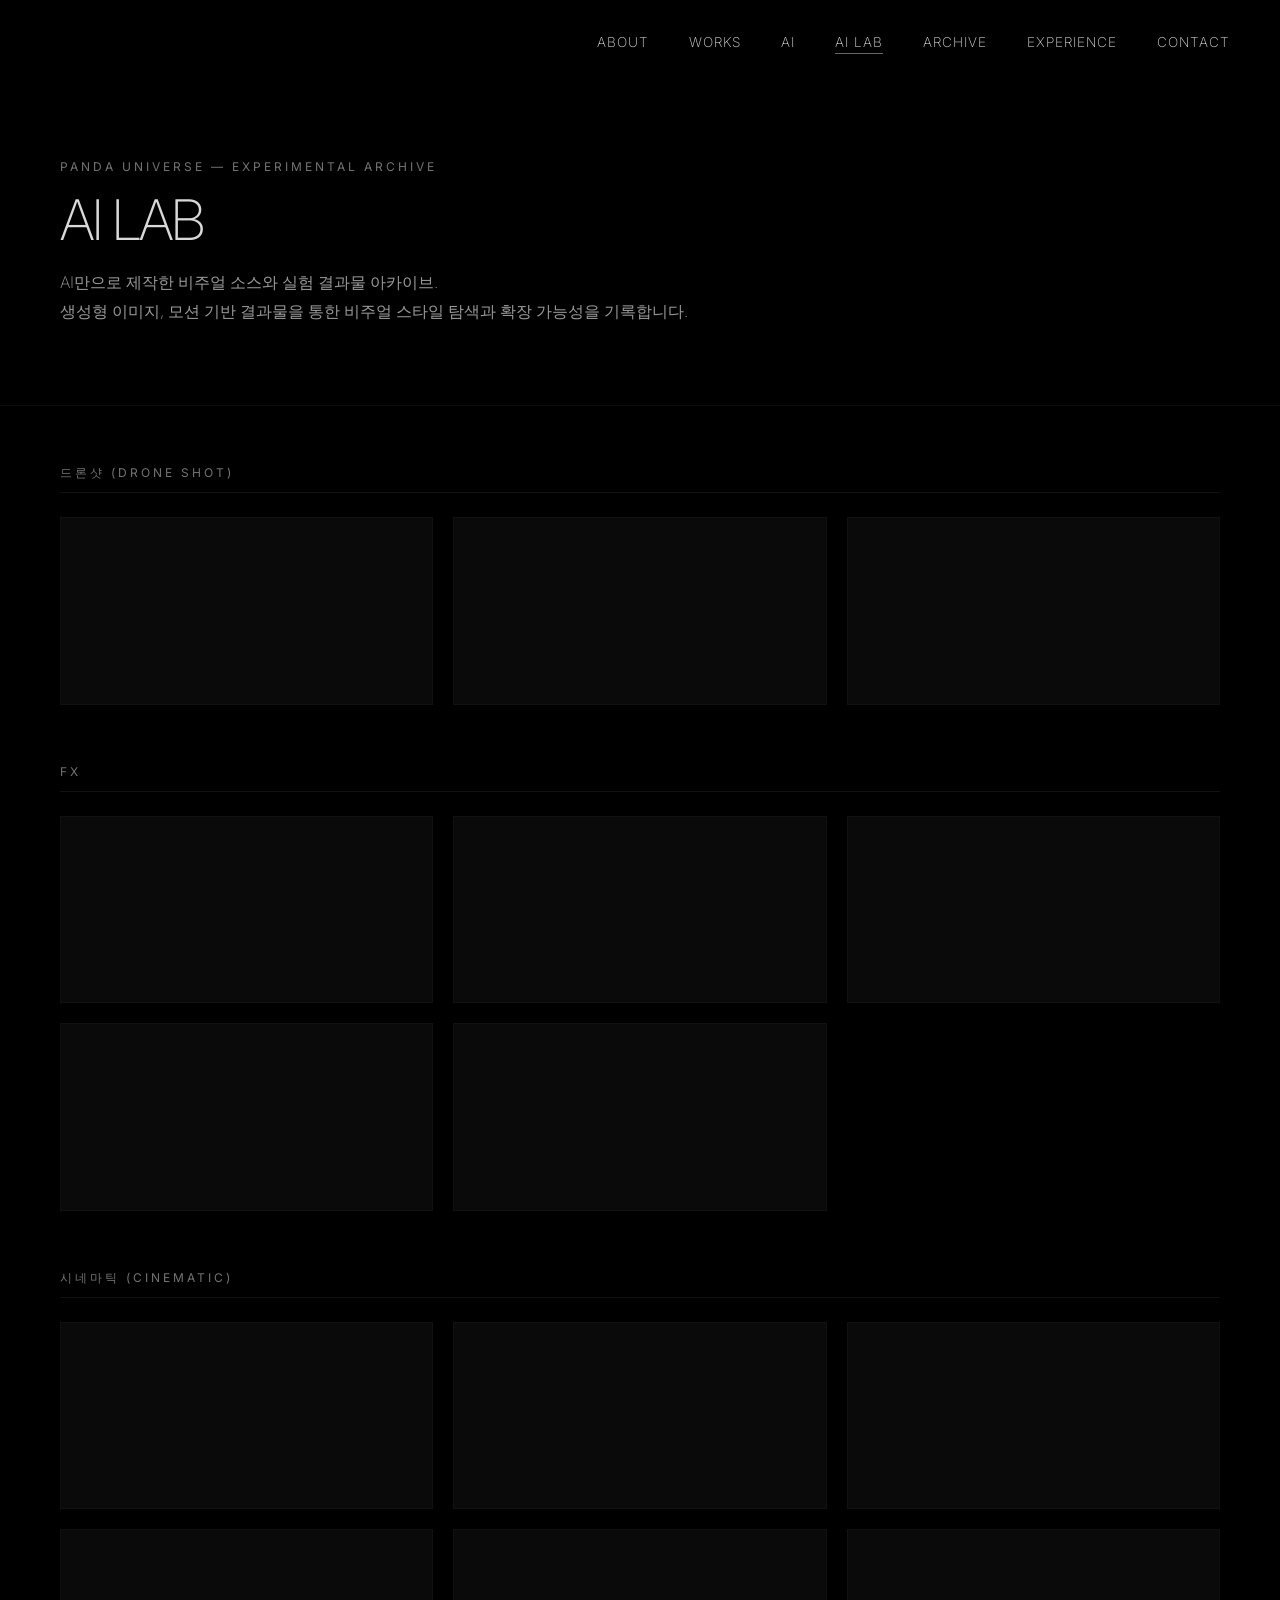
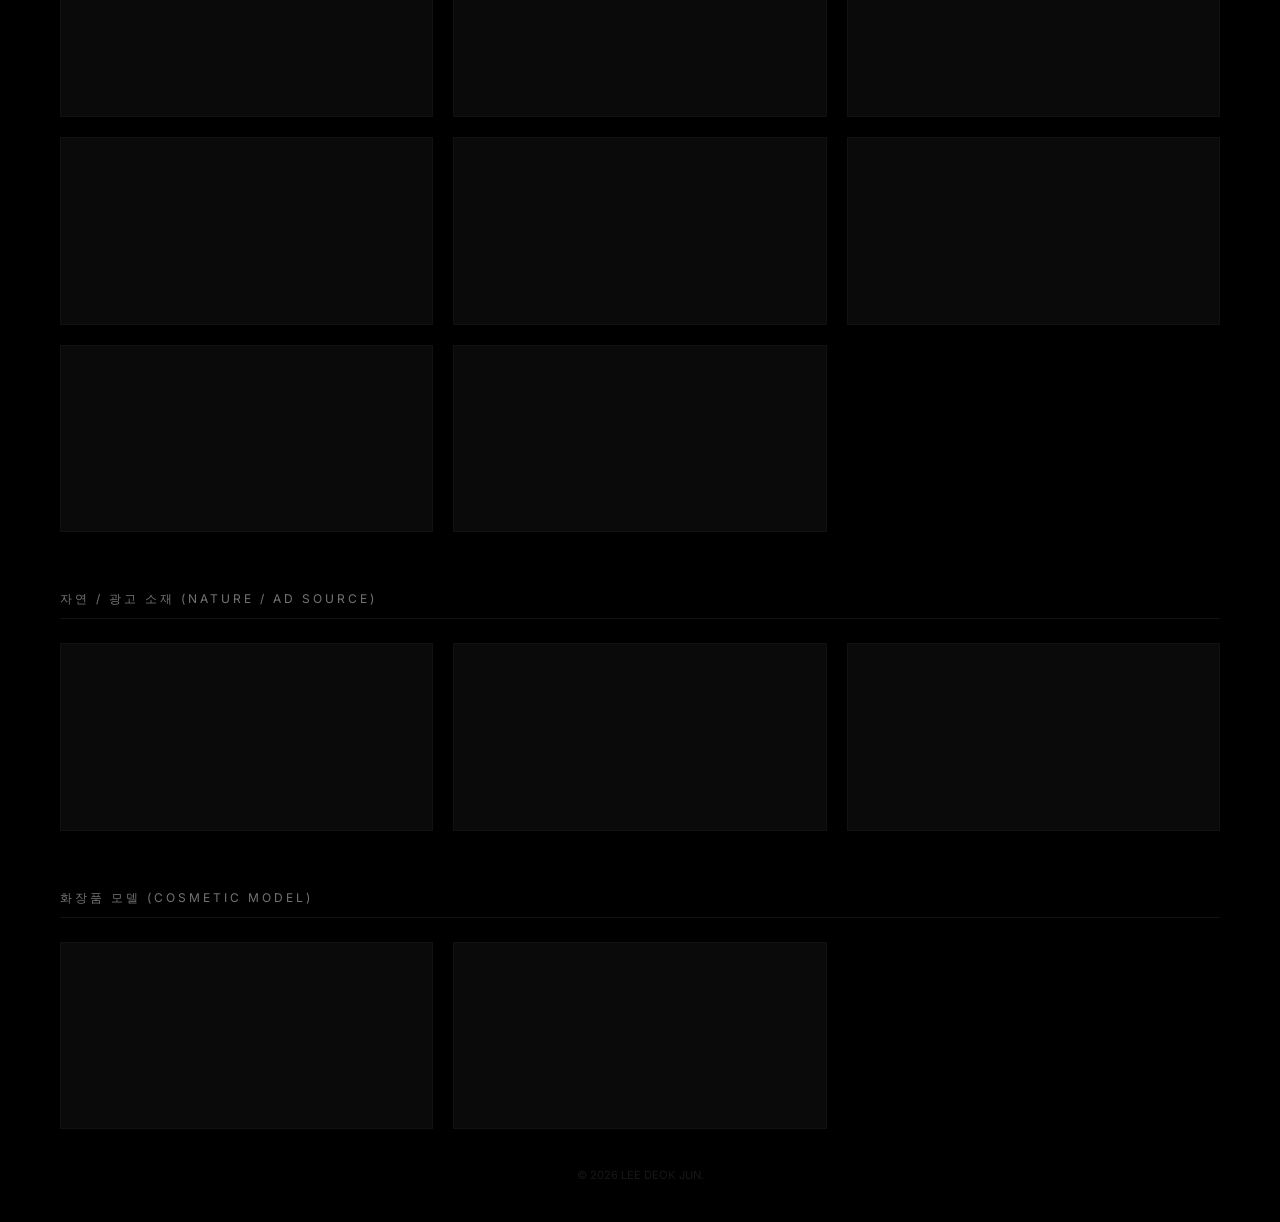
==== ai-lab.html @ c57d08df "Update ai-lab.html" ====
<!DOCTYPE html>
<html lang="ko">
<head>
    <meta charset="UTF-8">
    <meta name="viewport" content="width=device-width, initial-scale=1.0">
    <title>AI LAB | LEE DEOK JUN</title>
    <style>
        @import url('https://fonts.googleapis.com/css2?family=Inter:wght@100;200;300;400;500;600&display=swap');

        :root {
            --bg-color: #000000;
            --text-color: rgba(255, 255, 255, 0.85);
            --accent-color: rgba(255, 255, 255, 0.45);
        }

        html { scroll-behavior: smooth; }
        * { margin: 0; padding: 0; box-sizing: border-box; }

        body {
            background-color: var(--bg-color);
            color: var(--text-color);
            font-family: 'Inter', sans-serif;
            line-height: 1.15;
            -webkit-font-smoothing: antialiased;
            overflow-x: hidden;
        }

        nav {
            position: fixed;
            top: 0;
            width: 100%;
            padding: 35px 50px;
            display: flex;
            justify-content: flex-end;
            gap: 40px;
            z-index: 1000;
            background: linear-gradient(to bottom, rgba(0,0,0,0.5), transparent);
        }
        nav a {
            color: var(--text-color);
            text-decoration: none;
            font-size: 0.85rem;
            font-weight: 200;
            text-transform: uppercase;
            letter-spacing: 1px;
            transition: 0.4s;
        }
        nav a:hover { opacity: 0.3; }
        nav a.active {
            border-bottom: 1px solid rgba(255,255,255,0.4);
            padding-bottom: 2px;
        }

        .page-header {
            padding: 160px 60px 80px;
            border-bottom: 1px solid rgba(255,255,255,0.05);
        }
        .page-header-label {
            font-size: 0.75rem;
            letter-spacing: 3px;
            color: var(--accent-color);
            text-transform: uppercase;
            margin-bottom: 18px;
            display: block;
        }
        .page-header h1 {
            font-size: 3.5rem;
            font-weight: 200;
            letter-spacing: -2px;
            margin-bottom: 20px;
            line-height: 1;
        }
        .page-header p {
            font-size: 1rem;
            font-weight: 200;
            line-height: 1.8;
            color: rgba(255,255,255,0.6);
            max-width: 640px;
        }

        .lab-section {
            padding: 60px 60px 0;
        }
        .lab-section:last-of-type {
            padding-bottom: 120px;
        }
        .lab-section-title {
            font-size: 0.75rem;
            letter-spacing: 3px;
            text-transform: uppercase;
            color: var(--accent-color);
            margin-bottom: 24px;
            padding-bottom: 12px;
            border-bottom: 1px solid rgba(255,255,255,0.07);
            font-weight: 400;
        }

        .lab-grid {
            display: grid;
            grid-template-columns: repeat(3, 1fr);
            gap: 20px;
        }

        .lab-item {
            position: relative;
            overflow: hidden;
            border: 1px solid #111;
            cursor: pointer;
            display: block;
        }

        .lab-item video {
            width: 100%;
            height: auto;
            display: block;
            transition: transform 0.5s ease;
            background: #0a0a0a;
        }
        .lab-item:hover video { transform: scale(1.04); }

        .lab-item-overlay {
            position: absolute;
            inset: 0;
            background: linear-gradient(to top, rgba(0,0,0,0.92) 0%, rgba(0,0,0,0.5) 40%, transparent 100%);
            opacity: 0;
            transition: opacity 0.35s ease;
            display: flex;
            flex-direction: column;
            justify-content: flex-end;
            padding: 20px;
        }
        .lab-item:hover .lab-item-overlay { opacity: 1; }
        .lab-item-tag {
            font-size: 0.65rem;
            letter-spacing: 2px;
            text-transform: uppercase;
            color: rgba(255,255,255,0.5);
            margin-bottom: 6px;
        }
        .lab-item-title {
            font-size: 0.9rem;
            font-weight: 300;
            color: #fff;
        }

        .lightbox {
            display: none;
            position: fixed;
            inset: 0;
            background: rgba(0,0,0,0.97);
            z-index: 3000;
            align-items: center;
            justify-content: center;
        }
        .lightbox.open { display: flex; }
        .lightbox-close {
            position: fixed;
            top: 30px;
            right: 50px;
            color: #fff;
            cursor: pointer;
            font-size: 0.8rem;
            letter-spacing: 2px;
            opacity: 0.4;
            transition: 0.3s;
            text-transform: uppercase;
            z-index: 3100;
            background: none;
            border: none;
            font-family: 'Inter', sans-serif;
        }
        .lightbox-close:hover { opacity: 1; }
        .lightbox-video-wrap {
            width: 90vw;
            max-width: 1200px;
        }
        .lightbox-video-wrap video {
            width: 100%;
            height: auto;
            display: block;
            max-height: 85vh;
            object-fit: contain;
        }
        .lightbox-nav {
            position: fixed;
            top: 50%;
            transform: translateY(-50%);
            background: none;
            border: 1px solid rgba(255,255,255,0.15);
            color: rgba(255,255,255,0.6);
            font-family: 'Inter', sans-serif;
            font-size: 0.7rem;
            letter-spacing: 2px;
            padding: 14px 18px;
            cursor: pointer;
            transition: 0.3s;
            text-transform: uppercase;
        }
        .lightbox-nav:hover { border-color: rgba(255,255,255,0.5); color: #fff; }
        .lightbox-prev { left: 30px; }
        .lightbox-next { right: 30px; }
        .lightbox-counter {
            position: fixed;
            bottom: 30px;
            left: 50%;
            transform: translateX(-50%);
            font-size: 0.72rem;
            letter-spacing: 3px;
            color: rgba(255,255,255,0.3);
        }

        footer { padding: 40px; text-align: center; opacity: 0.1; font-size: 0.7rem; }

        @media (max-width: 768px) {
            nav { padding: 24px 20px; gap: 18px; }
            .page-header { padding: 120px 20px 60px; }
            .page-header h1 { font-size: 2.4rem; }
            .lab-section { padding: 40px 20px 0; }
            .lab-grid { grid-template-columns: 1fr; }
            .lightbox-prev { left: 10px; }
            .lightbox-next { right: 10px; }
            .lightbox-close { right: 20px; }
        }
        @media (min-width: 769px) and (max-width: 1200px) {
            .lab-grid { grid-template-columns: repeat(2, 1fr); }
        }
    </style>
</head>
<body>

<nav>
    <a href="index.html#about">About</a>
    <a href="index.html#works">Works</a>
    <a href="index.html#ai">AI</a>
    <a href="ai-lab.html" class="active">AI Lab</a>
    <a href="archive.html">Archive</a>
    <a href="index.html#experience">Experience</a>
    <a href="index.html#contact">Contact</a>
</nav>

<div class="page-header">
    <span class="page-header-label">Panda Universe — Experimental Archive</span>
    <h1>AI LAB</h1>
    <p>AI만으로 제작한 비주얼 소스와 실험 결과물 아카이브.<br>
    생성형 이미지, 모션 기반 결과물을 통한 비주얼 스타일 탐색과 확장 가능성을 기록합니다.</p>
</div>


<!-- 드론샷 (Drone Shot) -->
<div class="lab-section">
    <div class="lab-section-title">드론샷 (Drone Shot)</div>
    <div class="lab-grid">

      
        <div style="grid-column: span 2; display: grid; grid-template-columns: 1fr 1fr; gap: 20px;">
            <div class="lab-item" data-index="0" onclick="openLightbox(0)">
                <video autoplay loop muted playsinline>
                    <source src="images/Personal/AI_source/07.mp4" type="video/mp4">
                </video>
                <div class="lab-item-overlay">
                    <div class="lab-item-tag">드론샷 (Drone Shot)</div>
                    <div class="lab-item-title">City Aerial View</div>
                </div>
            </div>
            <div class="lab-item" data-index="1" onclick="openLightbox(1)">
                <video autoplay loop muted playsinline>
                    <source src="images/Personal/AI_source/07_1.mp4" type="video/mp4">
                </video>
                <div class="lab-item-overlay">
                    <div class="lab-item-tag">드론샷 (Drone Shot)</div>
                    <div class="lab-item-title">City Aerial View — Variant</div>
                </div>
            </div>
        </div>

        <div class="lab-item" data-index="2" onclick="openLightbox(2)">
            <video autoplay loop muted playsinline>
                <source src="images/Personal/AI_source/03.mp4" type="video/mp4">
            </video>
            <div class="lab-item-overlay">
                <div class="lab-item-tag">드론샷 (Drone Shot)</div>
                <div class="lab-item-title">Greenhouse Drone</div>
            </div>
        </div>

    </div>
</div>


<!-- FX -->
<div class="lab-section">
    <div class="lab-section-title">FX</div>
    <div class="lab-grid">

        <div style="grid-column: span 2; display: grid; grid-template-columns: 1fr 1fr; gap: 20px;">
            <div class="lab-item" data-index="3" onclick="openLightbox(3)">
                <video autoplay loop muted playsinline>
                    <source src="images/Personal/AI_source/08.mp4" type="video/mp4">
                </video>
                <div class="lab-item-overlay">
                    <div class="lab-item-tag">FX</div>
                    <div class="lab-item-title">Smoke FX</div>
                </div>
            </div>
            <div class="lab-item" data-index="4" onclick="openLightbox(4)">
                <video autoplay loop muted playsinline>
                    <source src="images/Personal/AI_source/08_1.mp4" type="video/mp4">
                </video>
                <div class="lab-item-overlay">
                    <div class="lab-item-tag">FX</div>
                    <div class="lab-item-title">Smoke FX — Variant</div>
                </div>
            </div>
        </div>

        <div class="lab-item" data-index="5" onclick="openLightbox(5)">
            <video autoplay loop muted playsinline>
                <source src="images/Personal/AI_source/01.mp4" type="video/mp4">
            </video>
            <div class="lab-item-overlay">
                <div class="lab-item-tag">FX</div>
                <div class="lab-item-title">Planet Explosion</div>
            </div>
        </div>

        <div class="lab-item" data-index="6" onclick="openLightbox(6)">
    <video autoplay loop muted playsinline>
        <source src="images/Personal/AI_source/10.mp4" type="video/mp4">
    </video>
    <div class="lab-item-overlay">
        <div class="lab-item-tag">FX</div>
        <div class="lab-item-title">Space Light Stream</div>
    </div>
</div>

<div class="lab-item" data-index="18" onclick="openLightbox(18)">
    <video autoplay loop muted playsinline>
        <source src="images/Personal/AI_source/14.mp4" type="video/mp4">
    </video>
    <div class="lab-item-overlay">
        <div class="lab-item-tag">FX</div>
        <div class="lab-item-title">FX 14</div>
    </div>
</div>


    </div>
</div>


<!-- 시네마틱 (Cinematic) -->
<div class="lab-section">
    <div class="lab-section-title">시네마틱 (Cinematic)</div>
    <div class="lab-grid">

        <div style="grid-column: span 2; display: grid; grid-template-columns: 1fr 1fr; gap: 20px;">
            <div class="lab-item" data-index="7" onclick="openLightbox(7)">
                <video autoplay loop muted playsinline>
                    <source src="images/Personal/AI_source/06.mp4" type="video/mp4">
                </video>
                <div class="lab-item-overlay">
                    <div class="lab-item-tag">시네마틱 (Cinematic)</div>
                    <div class="lab-item-title">Mechanic Cinematic</div>
                </div>
            </div>
            <div class="lab-item" data-index="8" onclick="openLightbox(8)">
                <video autoplay loop muted playsinline>
                    <source src="images/Personal/AI_source/06_1.mp4" type="video/mp4">
                </video>
                <div class="lab-item-overlay">
                    <div class="lab-item-tag">시네마틱 (Cinematic)</div>
                    <div class="lab-item-title">Mechanic Cinematic — Variant</div>
                </div>
            </div>
        </div>

         <div class="lab-item" data-index="21" onclick="openLightbox(21)">

            <video autoplay loop muted playsinline>

                <source src="images/Personal/AI_source/16.mp4" type="video/mp4">

            </video>

            <div class="lab-item-overlay">

                <div class="lab-item-tag">시네마틱 (Cinematic)</div>

                <div class="lab-item-title">Cinematic 16</div>

            </div>

        </div>



        <div class="lab-item" data-index="22" onclick="openLightbox(22)">

            <video autoplay loop muted playsinline>

                <source src="images/Personal/AI_source/17.mp4" type="video/mp4">

            </video>

            <div class="lab-item-overlay">

                <div class="lab-item-tag">시네마틱 (Cinematic)</div>

                <div class="lab-item-title">Cinematic 17</div>

            </div>

        </div>



        <div class="lab-item" data-index="23" onclick="openLightbox(23)">

            <video autoplay loop muted playsinline>

                <source src="images/Personal/AI_source/18.mp4" type="video/mp4">

            </video>

            <div class="lab-item-overlay">

                <div class="lab-item-tag">시네마틱 (Cinematic)</div>

                <div class="lab-item-title">Cinematic 18</div>

            </div>

        </div>
       <div class="lab-item" data-index="9" onclick="openLightbox(9)">
            <video autoplay loop muted playsinline>
                <source src="images/Personal/AI_source/05.mp4" type="video/mp4">
            </video>
            <div class="lab-item-overlay">
                <div class="lab-item-tag">시네마틱 (Cinematic)</div>
                <div class="lab-item-title">Vinyl Recorder</div>
            </div>
        </div>

       <div class="lab-item" data-index="15" onclick="openLightbox(15)">
            <video autoplay loop muted playsinline>
                <source src="images/Personal/AI_source/12.mp4" type="video/mp4">
            </video>
            <div class="lab-item-overlay">
                <div class="lab-item-tag">시네마틱 (Cinematic)</div>
                <div class="lab-item-title">Snow to City Transition</div>
            </div>
        </div>

        <div style="grid-column: span 2; display: grid; grid-template-columns: 1fr 1fr; gap: 20px;">
            <div class="lab-item" data-index="16" onclick="openLightbox(16)">
                <video autoplay loop muted playsinline>
                    <source src="images/Personal/AI_source/13.mp4" type="video/mp4">
                </video>
                <div class="lab-item-overlay">
                    <div class="lab-item-tag">시네마틱 (Cinematic)</div>
                    <div class="lab-item-title">Keyhole to Temple Transition</div>
                </div>
            </div>
            <div class="lab-item" data-index="17" onclick="openLightbox(17)">
                <video autoplay loop muted playsinline>
                    <source src="images/Personal/AI_source/13_2.mp4" type="video/mp4">
                </video>
                <div class="lab-item-overlay">
                    <div class="lab-item-tag">시네마틱 (Cinematic)</div>
                    <div class="lab-item-title">Compositing Process</div>
                </div>
            </div>
        </div>
<div style="grid-column: span 2; display: grid; grid-template-columns: 1fr 1fr; gap: 20px;">
    <div class="lab-item" data-index="19" onclick="openLightbox(19)">
        <video autoplay loop muted playsinline>
            <source src="images/Personal/AI_source/15.mp4" type="video/mp4">
        </video>
        <div class="lab-item-overlay">
            <div class="lab-item-tag">시네마틱 (Cinematic)</div>
            <div class="lab-item-title">Cinematic 15</div>
        </div>
    </div>
    <div class="lab-item" data-index="20" onclick="openLightbox(20)">
        <video autoplay loop muted playsinline>
            <source src="images/Personal/AI_source/15_2.mp4" type="video/mp4">
        </video>
        <div class="lab-item-overlay">
            <div class="lab-item-tag">시네마틱 (Cinematic)</div>
            <div class="lab-item-title">Cinematic 15 — Variant</div>
        </div>
    </div>
</div>

    </div>
</div>


<!-- 자연 / 광고 소재 (Nature / Ad Source) -->


<!-- 자연 / 광고 소재 (Nature / Ad Source) -->
<div class="lab-section">
    <div class="lab-section-title">자연 / 광고 소재 (Nature / Ad Source)</div>
    <div class="lab-grid">

        <div class="lab-item" data-index="10" onclick="openLightbox(10)">
            <video autoplay loop muted playsinline>
                <source src="images/Personal/AI_source/02.mp4" type="video/mp4">
            </video>
            <div class="lab-item-overlay">
                <div class="lab-item-tag">자연 / 광고 소재 (Nature / Ad Source)</div>
                <div class="lab-item-title">Water Drop on Leaf</div>
            </div>
        </div>

        <div class="lab-item" data-index="11" onclick="openLightbox(11)">
            <video autoplay loop muted playsinline>
                <source src="images/Personal/AI_source/04.mp4" type="video/mp4">
            </video>
            <div class="lab-item-overlay">
                <div class="lab-item-tag">자연 / 광고 소재 (Nature / Ad Source)</div>
                <div class="lab-item-title">Cosmetic Water & Plant</div>
            </div>
        </div>

        <div class="lab-item" data-index="12" onclick="openLightbox(12)">
            <video autoplay loop muted playsinline>
                <source src="images/Personal/AI_source/09.mp4" type="video/mp4">
            </video>
            <div class="lab-item-overlay">
                <div class="lab-item-tag">자연 / 광고 소재 (Nature / Ad Source)</div>
                <div class="lab-item-title">Blueprint</div>
            </div>
        </div>

    </div>
</div>


<!-- 화장품 모델 (Cosmetic Model) -->
<div class="lab-section">
    <div class="lab-section-title">화장품 모델 (Cosmetic Model)</div>
    <div class="lab-grid">

        <div style="grid-column: span 2; display: grid; grid-template-columns: 1fr 1fr; gap: 20px;">
            <div class="lab-item" data-index="13" onclick="openLightbox(13)">
                <video autoplay loop muted playsinline>
                    <source src="images/Personal/AI_source/11.mp4" type="video/mp4">
                </video>
                <div class="lab-item-overlay">
                    <div class="lab-item-tag">화장품 모델 (Cosmetic Model)</div>
                    <div class="lab-item-title">Cosmetic Model</div>
                </div>
            </div>
            <div class="lab-item" data-index="14" onclick="openLightbox(14)">
                <video autoplay loop muted playsinline>
                    <source src="images/Personal/AI_source/11_1.mp4" type="video/mp4">
                </video>
                <div class="lab-item-overlay">
                    <div class="lab-item-tag">화장품 모델 (Cosmetic Model)</div>
                    <div class="lab-item-title">Cosmetic Model — Variant</div>
                </div>
            </div>
        </div>

    </div>
</div>


<div class="lightbox" id="lightbox" onclick="closeLightboxOnBg(event)">
    <button class="lightbox-close" onclick="closeLightbox()">Close</button>
    <button class="lightbox-nav lightbox-prev" onclick="navigate(-1)">Prev</button>
    <div class="lightbox-video-wrap">
        <video id="lightboxVideo" autoplay loop muted playsinline>
            <source id="lightboxSource" src="" type="video/mp4">
        </video>
    </div>
    <button class="lightbox-nav lightbox-next" onclick="navigate(1)">Next</button>
    <div class="lightbox-counter" id="lightboxCounter"></div>
</div>

<footer>&copy; 2026 LEE DEOK JUN.</footer>

<script>
    const allSources = [
        "images/Personal/AI_source/07.mp4",
        "images/Personal/AI_source/07_1.mp4",
        "images/Personal/AI_source/03.mp4",
        "images/Personal/AI_source/08.mp4",
        "images/Personal/AI_source/08_1.mp4",
        "images/Personal/AI_source/01.mp4",
        "images/Personal/AI_source/10.mp4",
        "images/Personal/AI_source/06.mp4",
        "images/Personal/AI_source/06_1.mp4",
        "images/Personal/AI_source/05.mp4",
        "images/Personal/AI_source/02.mp4",
        "images/Personal/AI_source/04.mp4",
        "images/Personal/AI_source/09.mp4",
        "images/Personal/AI_source/11.mp4",
        "images/Personal/AI_source/11_1.mp4",
        "images/Personal/AI_source/12.mp4",
        "images/Personal/AI_source/13.mp4",
        "images/Personal/AI_source/13_2.mp4",
        "images/Personal/AI_source/14.mp4",
        "images/Personal/AI_source/15.mp4",
        "images/Personal/AI_source/15_2.mp4",
        "images/Personal/AI_source/16.mp4",
        "images/Personal/AI_source/17.mp4",
        "images/Personal/AI_source/18.mp4"
    ];


    let currentIndex = 0;

    function openLightbox(idx) {
        currentIndex = idx;
        const video = document.getElementById('lightboxVideo');
        const source = document.getElementById('lightboxSource');
        source.src = allSources[idx];
        video.load();
        video.play();
        updateCounter();
        document.getElementById('lightbox').classList.add('open');
        document.body.style.overflow = 'hidden';
    }
    function closeLightbox() {
        const video = document.getElementById('lightboxVideo');
        video.pause();
        document.getElementById('lightboxSource').src = '';
        document.getElementById('lightbox').classList.remove('open');
        document.body.style.overflow = 'auto';
    }
    function closeLightboxOnBg(e) {
        if (e.target === document.getElementById('lightbox')) closeLightbox();
    }
    function navigate(dir) {
        currentIndex = (currentIndex + dir + allSources.length) % allSources.length;
        const video = document.getElementById('lightboxVideo');
        const source = document.getElementById('lightboxSource');
        source.src = allSources[currentIndex];
        video.load();
        video.play();
        updateCounter();
    }
    function updateCounter() {
        document.getElementById('lightboxCounter').textContent =
            `${String(currentIndex + 1).padStart(2, '0')} / ${String(allSources.length).padStart(2, '0')}`;
    }
    document.addEventListener('keydown', e => {
        if (!document.getElementById('lightbox').classList.contains('open')) return;
        if (e.key === 'ArrowRight') navigate(1);
        if (e.key === 'ArrowLeft') navigate(-1);
        if (e.key === 'Escape') closeLightbox();
    });
</script>

</body>
</html>
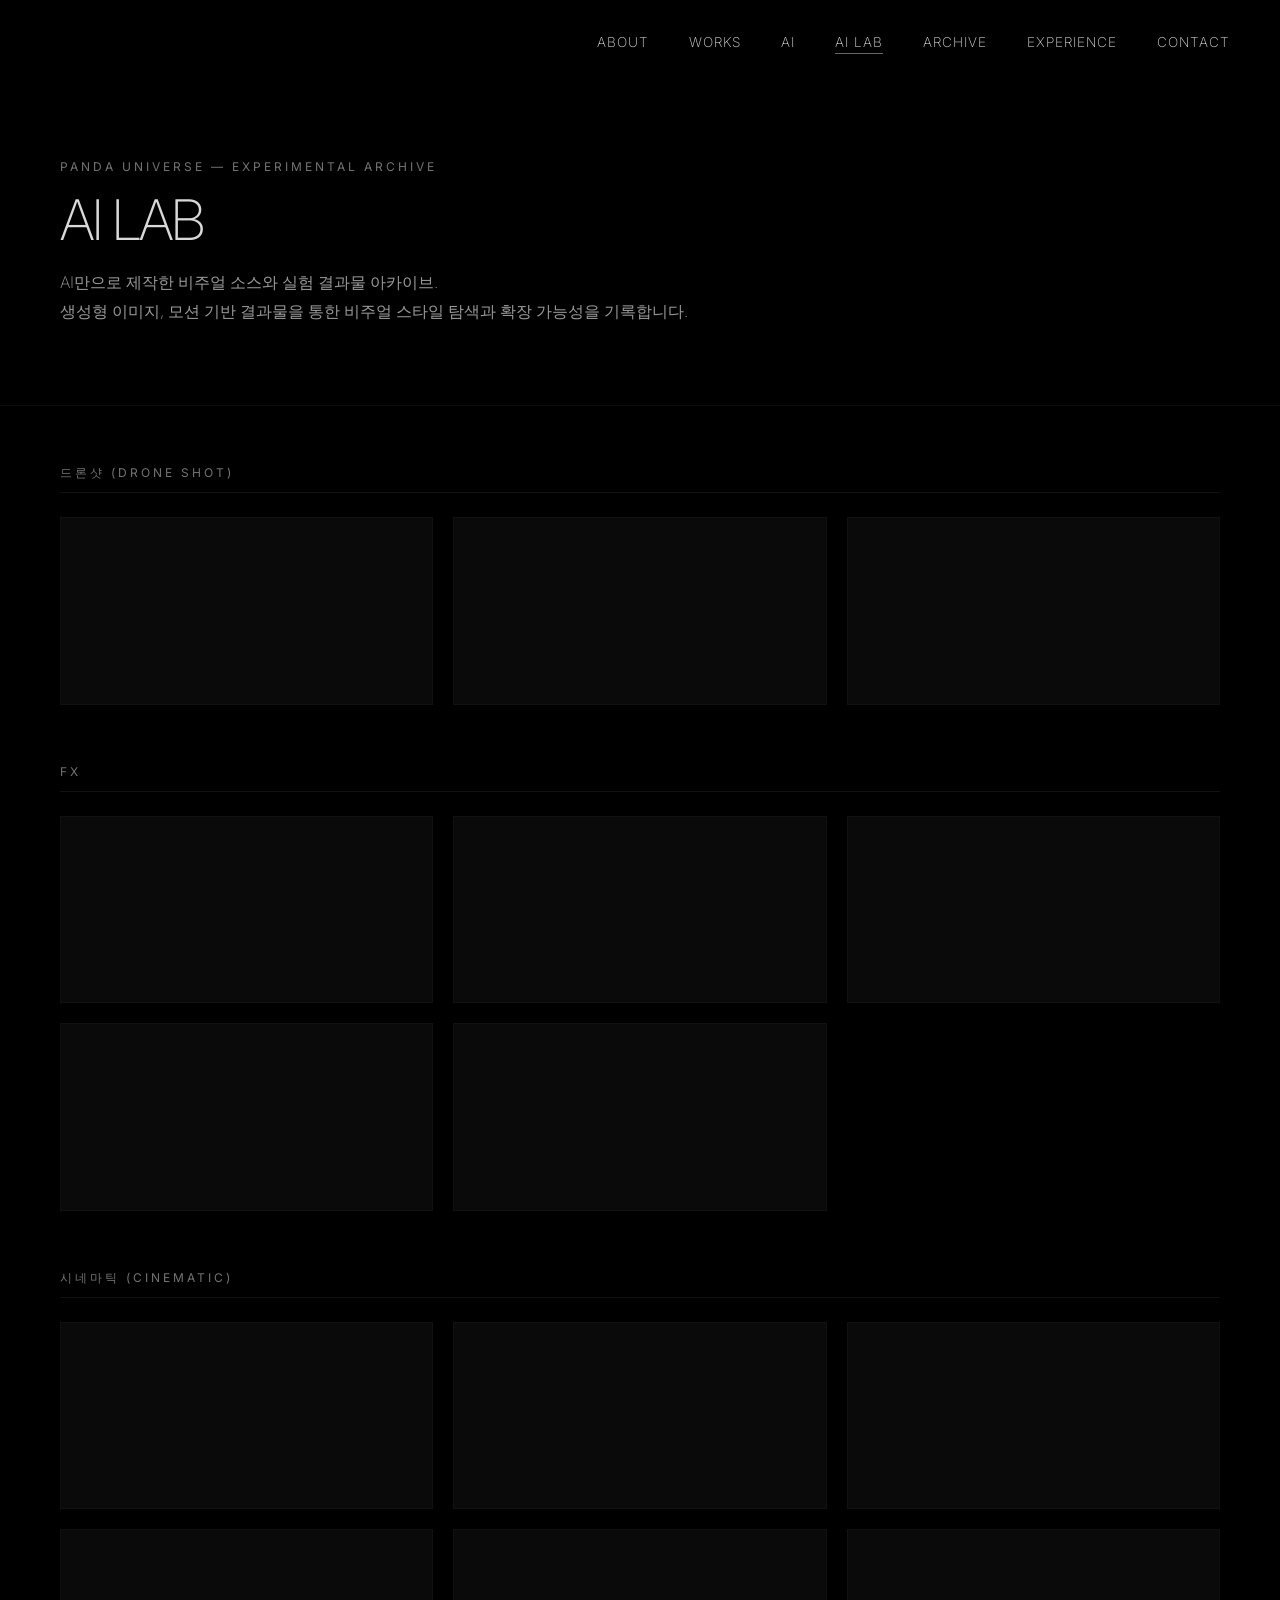
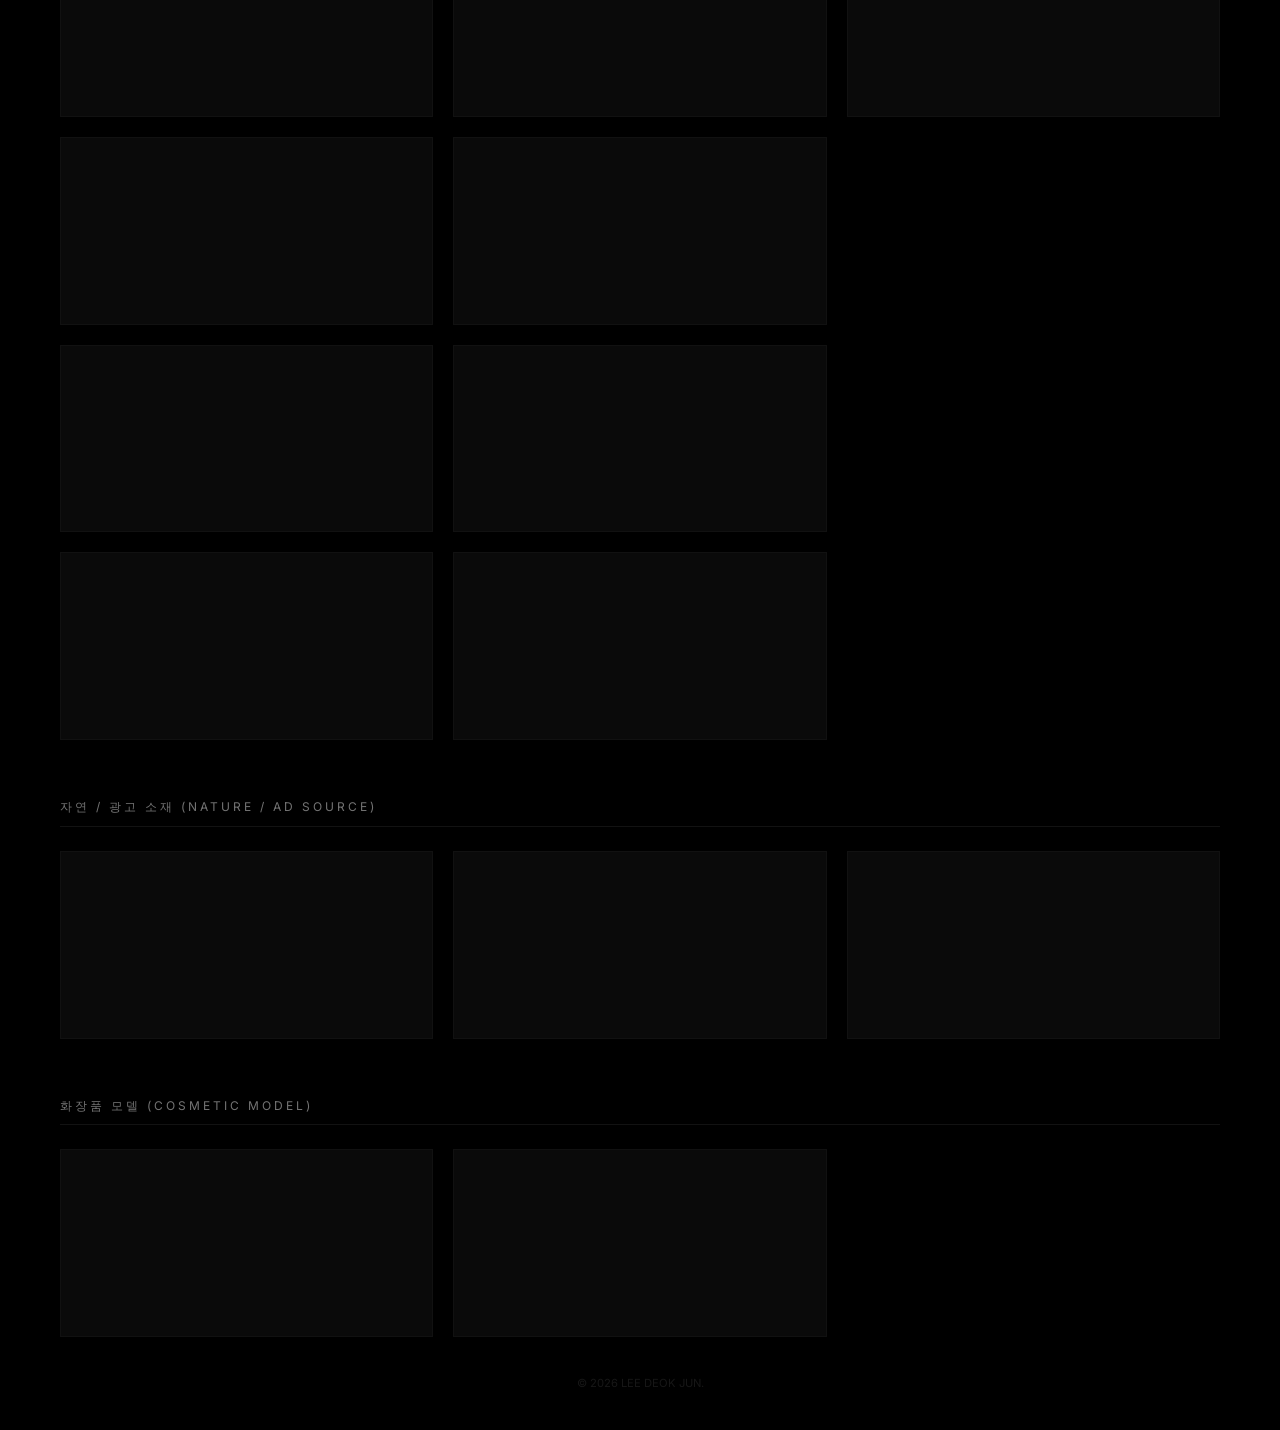
==== commit 072441fd: "Update ai-lab.html" ====
--- a/ai-lab.html
+++ b/ai-lab.html
@@ -373,7 +373,15 @@
                 </div>
             </div>
         </div>
-
+<div class="lab-item" data-index="24" onclick="openLightbox(24)">
+            <video autoplay loop muted playsinline>
+                <source src="images/Personal/AI_source/19.mp4" type="video/mp4">
+            </video>
+            <div class="lab-item-overlay">
+                <div class="lab-item-tag">시네마틱 (Cinematic)</div>
+                <div class="lab-item-title">Cinematic 19</div>
+            </div>
+        </div>
          <div class="lab-item" data-index="21" onclick="openLightbox(21)">
 
             <video autoplay loop muted playsinline>
@@ -607,7 +615,8 @@
         "images/Personal/AI_source/15_2.mp4",
         "images/Personal/AI_source/16.mp4",
         "images/Personal/AI_source/17.mp4",
-        "images/Personal/AI_source/18.mp4"
+        "images/Personal/AI_source/18.mp4",
+        "images/Personal/AI_source/19.mp4"
     ];
 
 
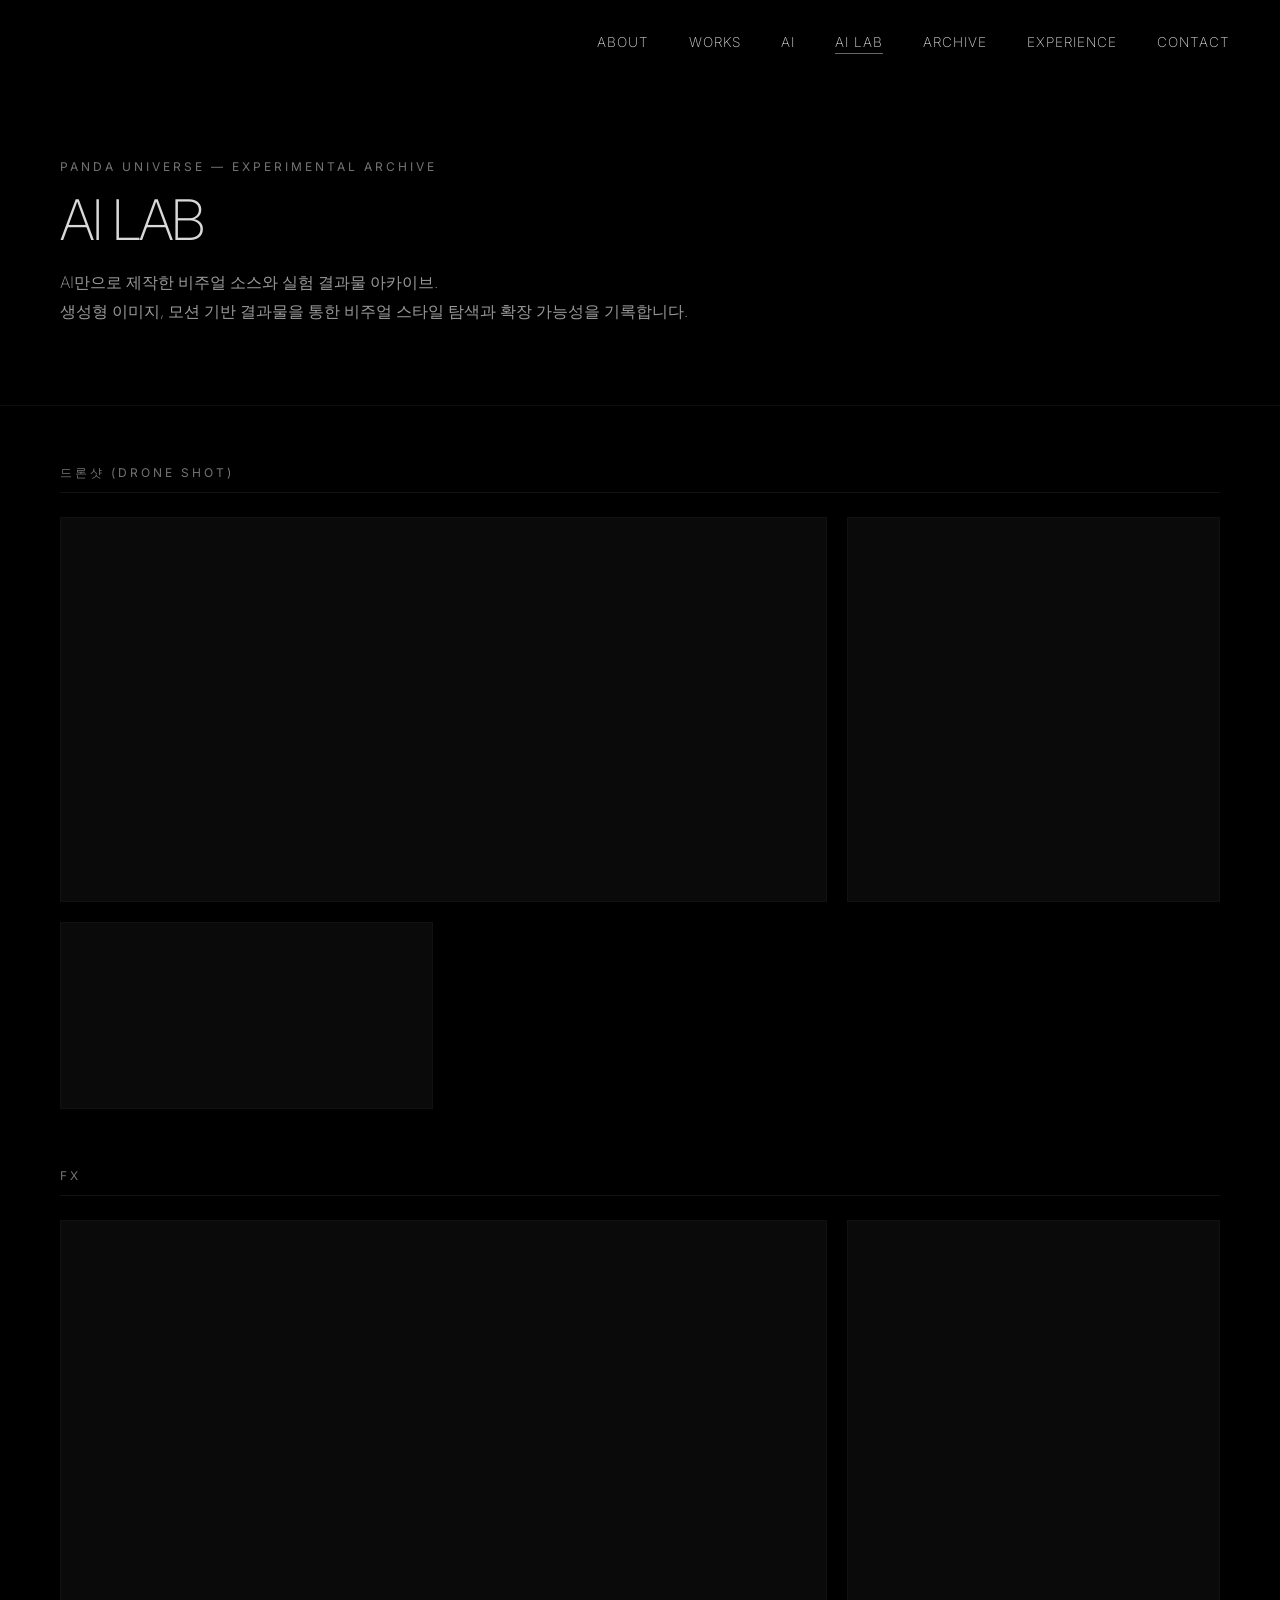
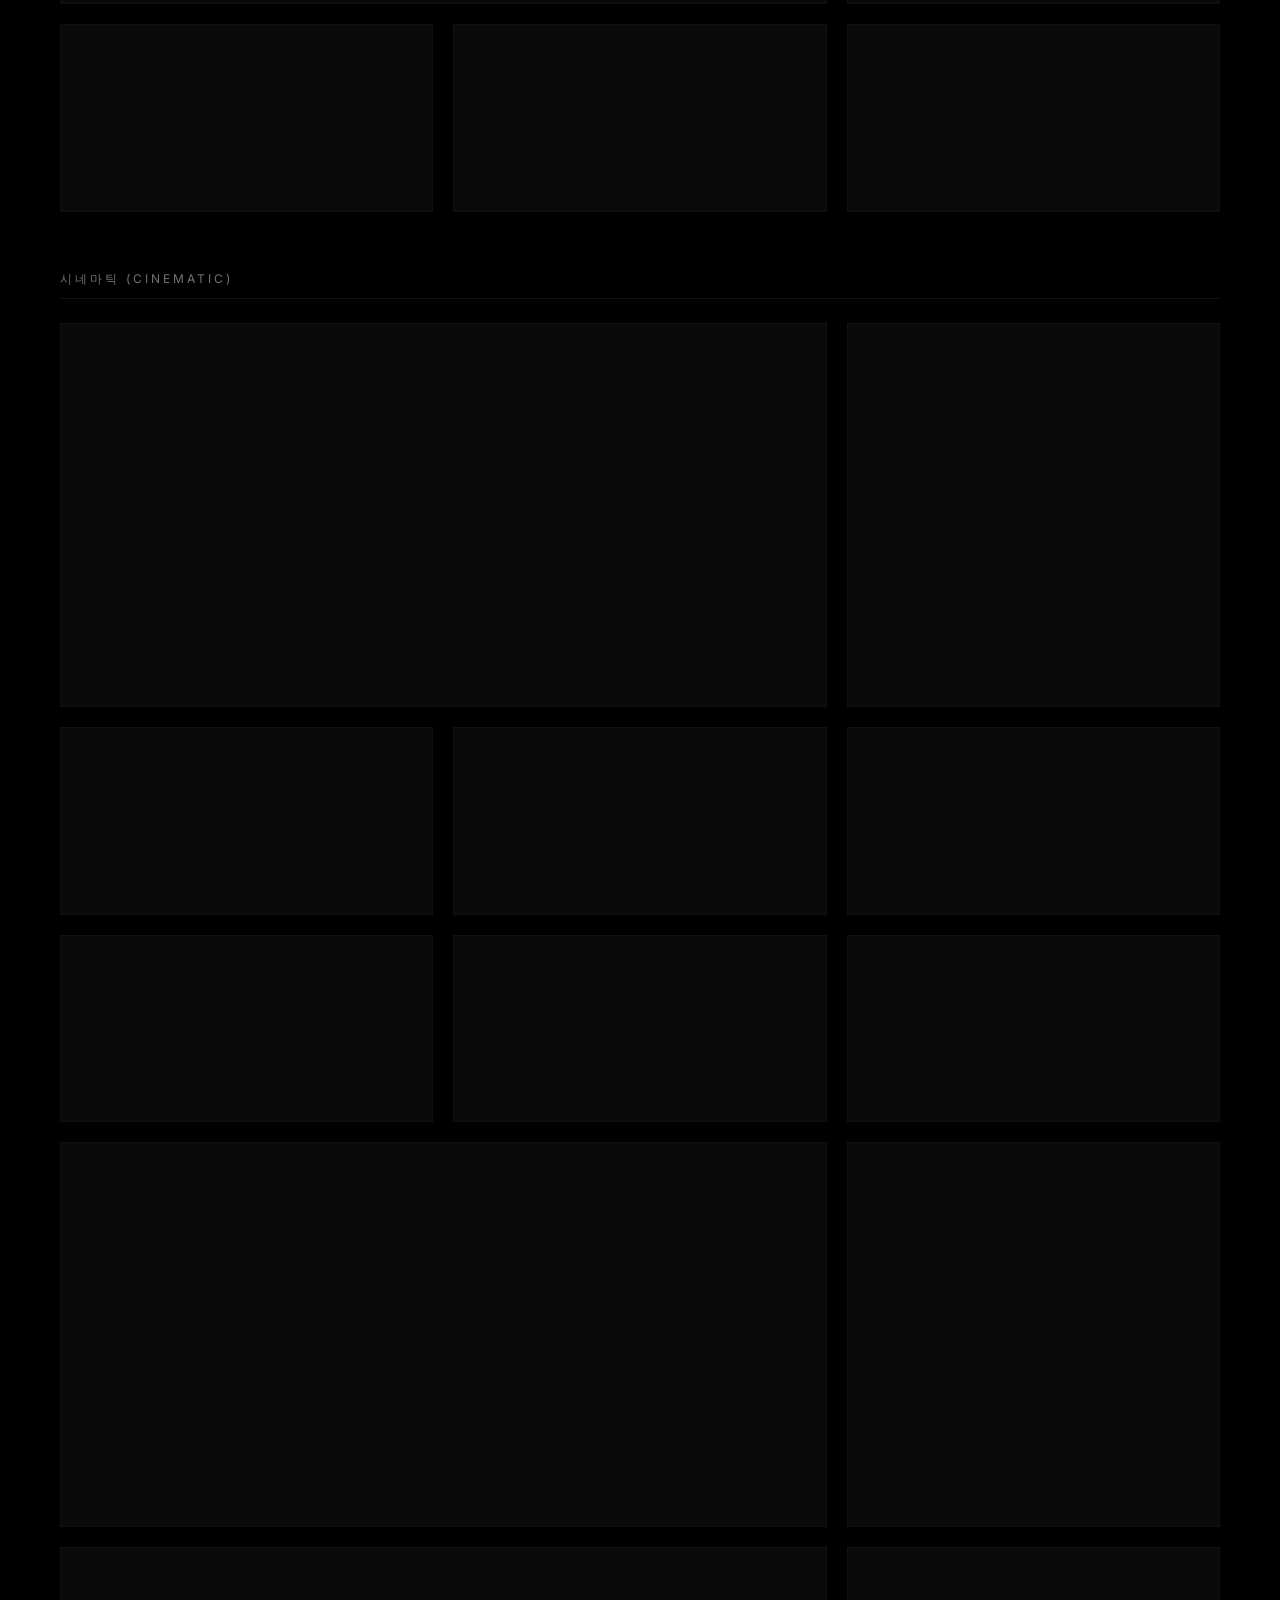
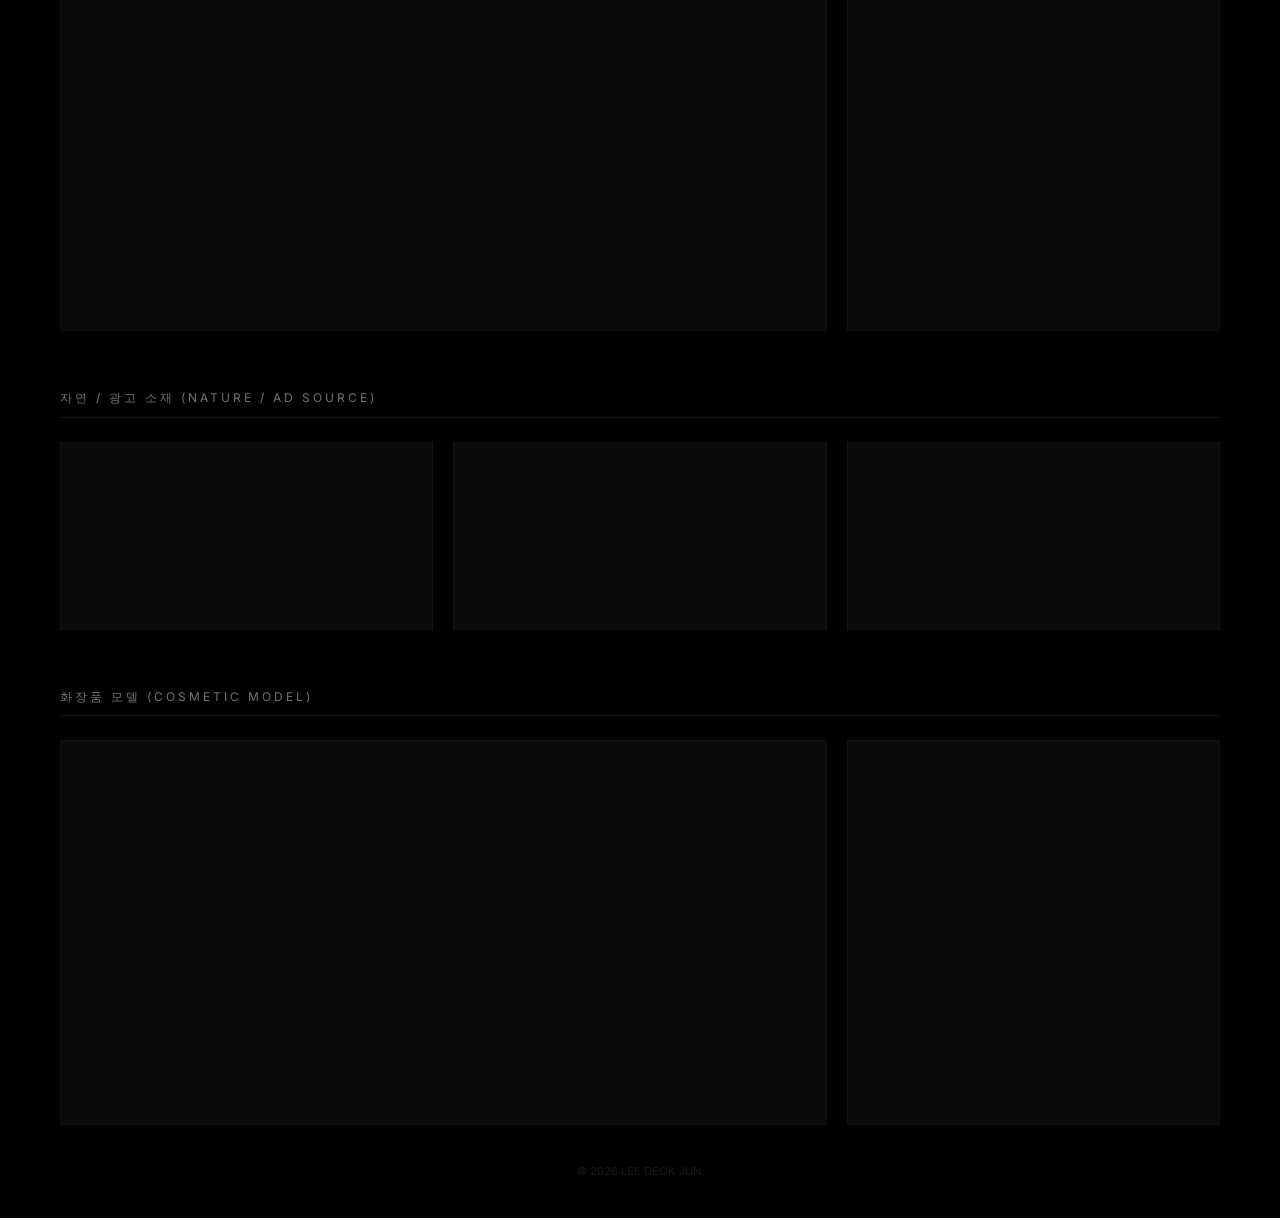
==== commit 2e653ab6: "Refactor lab-item layout and video properties" ====
--- a/ai-lab.html
+++ b/ai-lab.html
@@ -99,6 +99,12 @@
             display: grid;
             grid-template-columns: repeat(3, 1fr);
             gap: 20px;
+            grid-auto-flow: dense;
+        }
+
+        /* 큰 박스를 만들기 위한 CSS 추가 완료 */
+        .lab-item.wide {
+            grid-column: span 2;
         }
 
         .lab-item {
@@ -111,7 +117,8 @@
 
         .lab-item video {
             width: 100%;
-            height: auto;
+            height: 100%;
+            object-fit: cover;
             display: block;
             transition: transform 0.5s ease;
             background: #0a0a0a;
@@ -246,33 +253,27 @@
 </div>
 
 
-<!-- 드론샷 (Drone Shot) -->
 <div class="lab-section">
     <div class="lab-section-title">드론샷 (Drone Shot)</div>
     <div class="lab-grid">
-
-      
-        <div style="grid-column: span 2; display: grid; grid-template-columns: 1fr 1fr; gap: 20px;">
-            <div class="lab-item" data-index="0" onclick="openLightbox(0)">
-                <video autoplay loop muted playsinline>
-                    <source src="images/Personal/AI_source/07.mp4" type="video/mp4">
-                </video>
-                <div class="lab-item-overlay">
-                    <div class="lab-item-tag">드론샷 (Drone Shot)</div>
-                    <div class="lab-item-title">City Aerial View</div>
-                </div>
-            </div>
-            <div class="lab-item" data-index="1" onclick="openLightbox(1)">
-                <video autoplay loop muted playsinline>
-                    <source src="images/Personal/AI_source/07_1.mp4" type="video/mp4">
-                </video>
-                <div class="lab-item-overlay">
-                    <div class="lab-item-tag">드론샷 (Drone Shot)</div>
-                    <div class="lab-item-title">City Aerial View — Variant</div>
-                </div>
-            </div>
-        </div>
-
+        <div class="lab-item wide" data-index="0" onclick="openLightbox(0)">
+            <video autoplay loop muted playsinline>
+                <source src="images/Personal/AI_source/07.mp4" type="video/mp4">
+            </video>
+            <div class="lab-item-overlay">
+                <div class="lab-item-tag">드론샷 (Drone Shot)</div>
+                <div class="lab-item-title">City Aerial View</div>
+            </div>
+        </div>
+        <div class="lab-item" data-index="1" onclick="openLightbox(1)">
+            <video autoplay loop muted playsinline>
+                <source src="images/Personal/AI_source/07_1.mp4" type="video/mp4">
+            </video>
+            <div class="lab-item-overlay">
+                <div class="lab-item-tag">드론샷 (Drone Shot)</div>
+                <div class="lab-item-title">City Aerial View — Variant</div>
+            </div>
+        </div>
         <div class="lab-item" data-index="2" onclick="openLightbox(2)">
             <video autoplay loop muted playsinline>
                 <source src="images/Personal/AI_source/03.mp4" type="video/mp4">
@@ -282,37 +283,31 @@
                 <div class="lab-item-title">Greenhouse Drone</div>
             </div>
         </div>
-
     </div>
 </div>
 
 
-<!-- FX -->
 <div class="lab-section">
     <div class="lab-section-title">FX</div>
     <div class="lab-grid">
-
-        <div style="grid-column: span 2; display: grid; grid-template-columns: 1fr 1fr; gap: 20px;">
-            <div class="lab-item" data-index="3" onclick="openLightbox(3)">
-                <video autoplay loop muted playsinline>
-                    <source src="images/Personal/AI_source/08.mp4" type="video/mp4">
-                </video>
-                <div class="lab-item-overlay">
-                    <div class="lab-item-tag">FX</div>
-                    <div class="lab-item-title">Smoke FX</div>
-                </div>
-            </div>
-            <div class="lab-item" data-index="4" onclick="openLightbox(4)">
-                <video autoplay loop muted playsinline>
-                    <source src="images/Personal/AI_source/08_1.mp4" type="video/mp4">
-                </video>
-                <div class="lab-item-overlay">
-                    <div class="lab-item-tag">FX</div>
-                    <div class="lab-item-title">Smoke FX — Variant</div>
-                </div>
-            </div>
-        </div>
-
+        <div class="lab-item wide" data-index="3" onclick="openLightbox(3)">
+            <video autoplay loop muted playsinline>
+                <source src="images/Personal/AI_source/08.mp4" type="video/mp4">
+            </video>
+            <div class="lab-item-overlay">
+                <div class="lab-item-tag">FX</div>
+                <div class="lab-item-title">Smoke FX</div>
+            </div>
+        </div>
+        <div class="lab-item" data-index="4" onclick="openLightbox(4)">
+            <video autoplay loop muted playsinline>
+                <source src="images/Personal/AI_source/08_1.mp4" type="video/mp4">
+            </video>
+            <div class="lab-item-overlay">
+                <div class="lab-item-tag">FX</div>
+                <div class="lab-item-title">Smoke FX — Variant</div>
+            </div>
+        </div>
         <div class="lab-item" data-index="5" onclick="openLightbox(5)">
             <video autoplay loop muted playsinline>
                 <source src="images/Personal/AI_source/01.mp4" type="video/mp4">
@@ -322,58 +317,50 @@
                 <div class="lab-item-title">Planet Explosion</div>
             </div>
         </div>
-
         <div class="lab-item" data-index="6" onclick="openLightbox(6)">
-    <video autoplay loop muted playsinline>
-        <source src="images/Personal/AI_source/10.mp4" type="video/mp4">
-    </video>
-    <div class="lab-item-overlay">
-        <div class="lab-item-tag">FX</div>
-        <div class="lab-item-title">Space Light Stream</div>
+            <video autoplay loop muted playsinline>
+                <source src="images/Personal/AI_source/10.mp4" type="video/mp4">
+            </video>
+            <div class="lab-item-overlay">
+                <div class="lab-item-tag">FX</div>
+                <div class="lab-item-title">Space Light Stream</div>
+            </div>
+        </div>
+        <div class="lab-item" data-index="18" onclick="openLightbox(18)">
+            <video autoplay loop muted playsinline>
+                <source src="images/Personal/AI_source/14.mp4" type="video/mp4">
+            </video>
+            <div class="lab-item-overlay">
+                <div class="lab-item-tag">FX</div>
+                <div class="lab-item-title">FX 14</div>
+            </div>
+        </div>
     </div>
 </div>
 
-<div class="lab-item" data-index="18" onclick="openLightbox(18)">
-    <video autoplay loop muted playsinline>
-        <source src="images/Personal/AI_source/14.mp4" type="video/mp4">
-    </video>
-    <div class="lab-item-overlay">
-        <div class="lab-item-tag">FX</div>
-        <div class="lab-item-title">FX 14</div>
-    </div>
-</div>
-
-
-    </div>
-</div>
-
-
-<!-- 시네마틱 (Cinematic) -->
+
 <div class="lab-section">
     <div class="lab-section-title">시네마틱 (Cinematic)</div>
     <div class="lab-grid">
-
-        <div style="grid-column: span 2; display: grid; grid-template-columns: 1fr 1fr; gap: 20px;">
-            <div class="lab-item" data-index="7" onclick="openLightbox(7)">
-                <video autoplay loop muted playsinline>
-                    <source src="images/Personal/AI_source/06.mp4" type="video/mp4">
-                </video>
-                <div class="lab-item-overlay">
-                    <div class="lab-item-tag">시네마틱 (Cinematic)</div>
-                    <div class="lab-item-title">Mechanic Cinematic</div>
-                </div>
-            </div>
-            <div class="lab-item" data-index="8" onclick="openLightbox(8)">
-                <video autoplay loop muted playsinline>
-                    <source src="images/Personal/AI_source/06_1.mp4" type="video/mp4">
-                </video>
-                <div class="lab-item-overlay">
-                    <div class="lab-item-tag">시네마틱 (Cinematic)</div>
-                    <div class="lab-item-title">Mechanic Cinematic — Variant</div>
-                </div>
-            </div>
-        </div>
-<div class="lab-item" data-index="24" onclick="openLightbox(24)">
+        <div class="lab-item wide" data-index="7" onclick="openLightbox(7)">
+            <video autoplay loop muted playsinline>
+                <source src="images/Personal/AI_source/06.mp4" type="video/mp4">
+            </video>
+            <div class="lab-item-overlay">
+                <div class="lab-item-tag">시네마틱 (Cinematic)</div>
+                <div class="lab-item-title">Mechanic Cinematic</div>
+            </div>
+        </div>
+        <div class="lab-item" data-index="8" onclick="openLightbox(8)">
+            <video autoplay loop muted playsinline>
+                <source src="images/Personal/AI_source/06_1.mp4" type="video/mp4">
+            </video>
+            <div class="lab-item-overlay">
+                <div class="lab-item-tag">시네마틱 (Cinematic)</div>
+                <div class="lab-item-title">Mechanic Cinematic — Variant</div>
+            </div>
+        </div>
+        <div class="lab-item" data-index="24" onclick="openLightbox(24)">
             <video autoplay loop muted playsinline>
                 <source src="images/Personal/AI_source/19.mp4" type="video/mp4">
             </video>
@@ -382,64 +369,34 @@
                 <div class="lab-item-title">Cinematic 19</div>
             </div>
         </div>
-         <div class="lab-item" data-index="21" onclick="openLightbox(21)">
-
-            <video autoplay loop muted playsinline>
-
+        <div class="lab-item" data-index="21" onclick="openLightbox(21)">
+            <video autoplay loop muted playsinline>
                 <source src="images/Personal/AI_source/16.mp4" type="video/mp4">
-
-            </video>
-
-            <div class="lab-item-overlay">
-
-                <div class="lab-item-tag">시네마틱 (Cinematic)</div>
-
+            </video>
+            <div class="lab-item-overlay">
+                <div class="lab-item-tag">시네마틱 (Cinematic)</div>
                 <div class="lab-item-title">Cinematic 16</div>
-
-            </div>
-
-        </div>
-
-
-
+            </div>
+        </div>
         <div class="lab-item" data-index="22" onclick="openLightbox(22)">
-
-            <video autoplay loop muted playsinline>
-
+            <video autoplay loop muted playsinline>
                 <source src="images/Personal/AI_source/17.mp4" type="video/mp4">
-
-            </video>
-
-            <div class="lab-item-overlay">
-
-                <div class="lab-item-tag">시네마틱 (Cinematic)</div>
-
+            </video>
+            <div class="lab-item-overlay">
+                <div class="lab-item-tag">시네마틱 (Cinematic)</div>
                 <div class="lab-item-title">Cinematic 17</div>
-
-            </div>
-
-        </div>
-
-
-
+            </div>
+        </div>
         <div class="lab-item" data-index="23" onclick="openLightbox(23)">
-
-            <video autoplay loop muted playsinline>
-
+            <video autoplay loop muted playsinline>
                 <source src="images/Personal/AI_source/18.mp4" type="video/mp4">
-
-            </video>
-
-            <div class="lab-item-overlay">
-
-                <div class="lab-item-tag">시네마틱 (Cinematic)</div>
-
+            </video>
+            <div class="lab-item-overlay">
+                <div class="lab-item-tag">시네마틱 (Cinematic)</div>
                 <div class="lab-item-title">Cinematic 18</div>
-
-            </div>
-
-        </div>
-       <div class="lab-item" data-index="9" onclick="openLightbox(9)">
+            </div>
+        </div>
+        <div class="lab-item" data-index="9" onclick="openLightbox(9)">
             <video autoplay loop muted playsinline>
                 <source src="images/Personal/AI_source/05.mp4" type="video/mp4">
             </video>
@@ -448,8 +405,7 @@
                 <div class="lab-item-title">Vinyl Recorder</div>
             </div>
         </div>
-
-       <div class="lab-item" data-index="15" onclick="openLightbox(15)">
+        <div class="lab-item" data-index="15" onclick="openLightbox(15)">
             <video autoplay loop muted playsinline>
                 <source src="images/Personal/AI_source/12.mp4" type="video/mp4">
             </video>
@@ -458,60 +414,49 @@
                 <div class="lab-item-title">Snow to City Transition</div>
             </div>
         </div>
-
-        <div style="grid-column: span 2; display: grid; grid-template-columns: 1fr 1fr; gap: 20px;">
-            <div class="lab-item" data-index="16" onclick="openLightbox(16)">
-                <video autoplay loop muted playsinline>
-                    <source src="images/Personal/AI_source/13.mp4" type="video/mp4">
-                </video>
-                <div class="lab-item-overlay">
-                    <div class="lab-item-tag">시네마틱 (Cinematic)</div>
-                    <div class="lab-item-title">Keyhole to Temple Transition</div>
-                </div>
-            </div>
-            <div class="lab-item" data-index="17" onclick="openLightbox(17)">
-                <video autoplay loop muted playsinline>
-                    <source src="images/Personal/AI_source/13_2.mp4" type="video/mp4">
-                </video>
-                <div class="lab-item-overlay">
-                    <div class="lab-item-tag">시네마틱 (Cinematic)</div>
-                    <div class="lab-item-title">Compositing Process</div>
-                </div>
-            </div>
-        </div>
-<div style="grid-column: span 2; display: grid; grid-template-columns: 1fr 1fr; gap: 20px;">
-    <div class="lab-item" data-index="19" onclick="openLightbox(19)">
-        <video autoplay loop muted playsinline>
-            <source src="images/Personal/AI_source/15.mp4" type="video/mp4">
-        </video>
-        <div class="lab-item-overlay">
-            <div class="lab-item-tag">시네마틱 (Cinematic)</div>
-            <div class="lab-item-title">Cinematic 15</div>
-        </div>
-    </div>
-    <div class="lab-item" data-index="20" onclick="openLightbox(20)">
-        <video autoplay loop muted playsinline>
-            <source src="images/Personal/AI_source/15_2.mp4" type="video/mp4">
-        </video>
-        <div class="lab-item-overlay">
-            <div class="lab-item-tag">시네마틱 (Cinematic)</div>
-            <div class="lab-item-title">Cinematic 15 — Variant</div>
+        <div class="lab-item wide" data-index="16" onclick="openLightbox(16)">
+            <video autoplay loop muted playsinline>
+                <source src="images/Personal/AI_source/13.mp4" type="video/mp4">
+            </video>
+            <div class="lab-item-overlay">
+                <div class="lab-item-tag">시네마틱 (Cinematic)</div>
+                <div class="lab-item-title">Keyhole to Temple Transition</div>
+            </div>
+        </div>
+        <div class="lab-item" data-index="17" onclick="openLightbox(17)">
+            <video autoplay loop muted playsinline>
+                <source src="images/Personal/AI_source/13_2.mp4" type="video/mp4">
+            </video>
+            <div class="lab-item-overlay">
+                <div class="lab-item-tag">시네마틱 (Cinematic)</div>
+                <div class="lab-item-title">Compositing Process</div>
+            </div>
+        </div>
+        <div class="lab-item wide" data-index="19" onclick="openLightbox(19)">
+            <video autoplay loop muted playsinline>
+                <source src="images/Personal/AI_source/15.mp4" type="video/mp4">
+            </video>
+            <div class="lab-item-overlay">
+                <div class="lab-item-tag">시네마틱 (Cinematic)</div>
+                <div class="lab-item-title">Cinematic 15</div>
+            </div>
+        </div>
+        <div class="lab-item" data-index="20" onclick="openLightbox(20)">
+            <video autoplay loop muted playsinline>
+                <source src="images/Personal/AI_source/15_2.mp4" type="video/mp4">
+            </video>
+            <div class="lab-item-overlay">
+                <div class="lab-item-tag">시네마틱 (Cinematic)</div>
+                <div class="lab-item-title">Cinematic 15 — Variant</div>
+            </div>
         </div>
     </div>
 </div>
 
-    </div>
-</div>
-
-
-<!-- 자연 / 광고 소재 (Nature / Ad Source) -->
-
-
-<!-- 자연 / 광고 소재 (Nature / Ad Source) -->
+
 <div class="lab-section">
     <div class="lab-section-title">자연 / 광고 소재 (Nature / Ad Source)</div>
     <div class="lab-grid">
-
         <div class="lab-item" data-index="10" onclick="openLightbox(10)">
             <video autoplay loop muted playsinline>
                 <source src="images/Personal/AI_source/02.mp4" type="video/mp4">
@@ -521,7 +466,6 @@
                 <div class="lab-item-title">Water Drop on Leaf</div>
             </div>
         </div>
-
         <div class="lab-item" data-index="11" onclick="openLightbox(11)">
             <video autoplay loop muted playsinline>
                 <source src="images/Personal/AI_source/04.mp4" type="video/mp4">
@@ -531,7 +475,6 @@
                 <div class="lab-item-title">Cosmetic Water & Plant</div>
             </div>
         </div>
-
         <div class="lab-item" data-index="12" onclick="openLightbox(12)">
             <video autoplay loop muted playsinline>
                 <source src="images/Personal/AI_source/09.mp4" type="video/mp4">
@@ -541,37 +484,31 @@
                 <div class="lab-item-title">Blueprint</div>
             </div>
         </div>
-
     </div>
 </div>
 
 
-<!-- 화장품 모델 (Cosmetic Model) -->
 <div class="lab-section">
     <div class="lab-section-title">화장품 모델 (Cosmetic Model)</div>
     <div class="lab-grid">
-
-        <div style="grid-column: span 2; display: grid; grid-template-columns: 1fr 1fr; gap: 20px;">
-            <div class="lab-item" data-index="13" onclick="openLightbox(13)">
-                <video autoplay loop muted playsinline>
-                    <source src="images/Personal/AI_source/11.mp4" type="video/mp4">
-                </video>
-                <div class="lab-item-overlay">
-                    <div class="lab-item-tag">화장품 모델 (Cosmetic Model)</div>
-                    <div class="lab-item-title">Cosmetic Model</div>
-                </div>
-            </div>
-            <div class="lab-item" data-index="14" onclick="openLightbox(14)">
-                <video autoplay loop muted playsinline>
-                    <source src="images/Personal/AI_source/11_1.mp4" type="video/mp4">
-                </video>
-                <div class="lab-item-overlay">
-                    <div class="lab-item-tag">화장품 모델 (Cosmetic Model)</div>
-                    <div class="lab-item-title">Cosmetic Model — Variant</div>
-                </div>
-            </div>
-        </div>
-
+        <div class="lab-item wide" data-index="13" onclick="openLightbox(13)">
+            <video autoplay loop muted playsinline>
+                <source src="images/Personal/AI_source/11.mp4" type="video/mp4">
+            </video>
+            <div class="lab-item-overlay">
+                <div class="lab-item-tag">화장품 모델 (Cosmetic Model)</div>
+                <div class="lab-item-title">Cosmetic Model</div>
+            </div>
+        </div>
+        <div class="lab-item" data-index="14" onclick="openLightbox(14)">
+            <video autoplay loop muted playsinline>
+                <source src="images/Personal/AI_source/11_1.mp4" type="video/mp4">
+            </video>
+            <div class="lab-item-overlay">
+                <div class="lab-item-tag">화장품 모델 (Cosmetic Model)</div>
+                <div class="lab-item-title">Cosmetic Model — Variant</div>
+            </div>
+        </div>
     </div>
 </div>
 
@@ -618,7 +555,6 @@
         "images/Personal/AI_source/18.mp4",
         "images/Personal/AI_source/19.mp4"
     ];
-
 
     let currentIndex = 0;
 
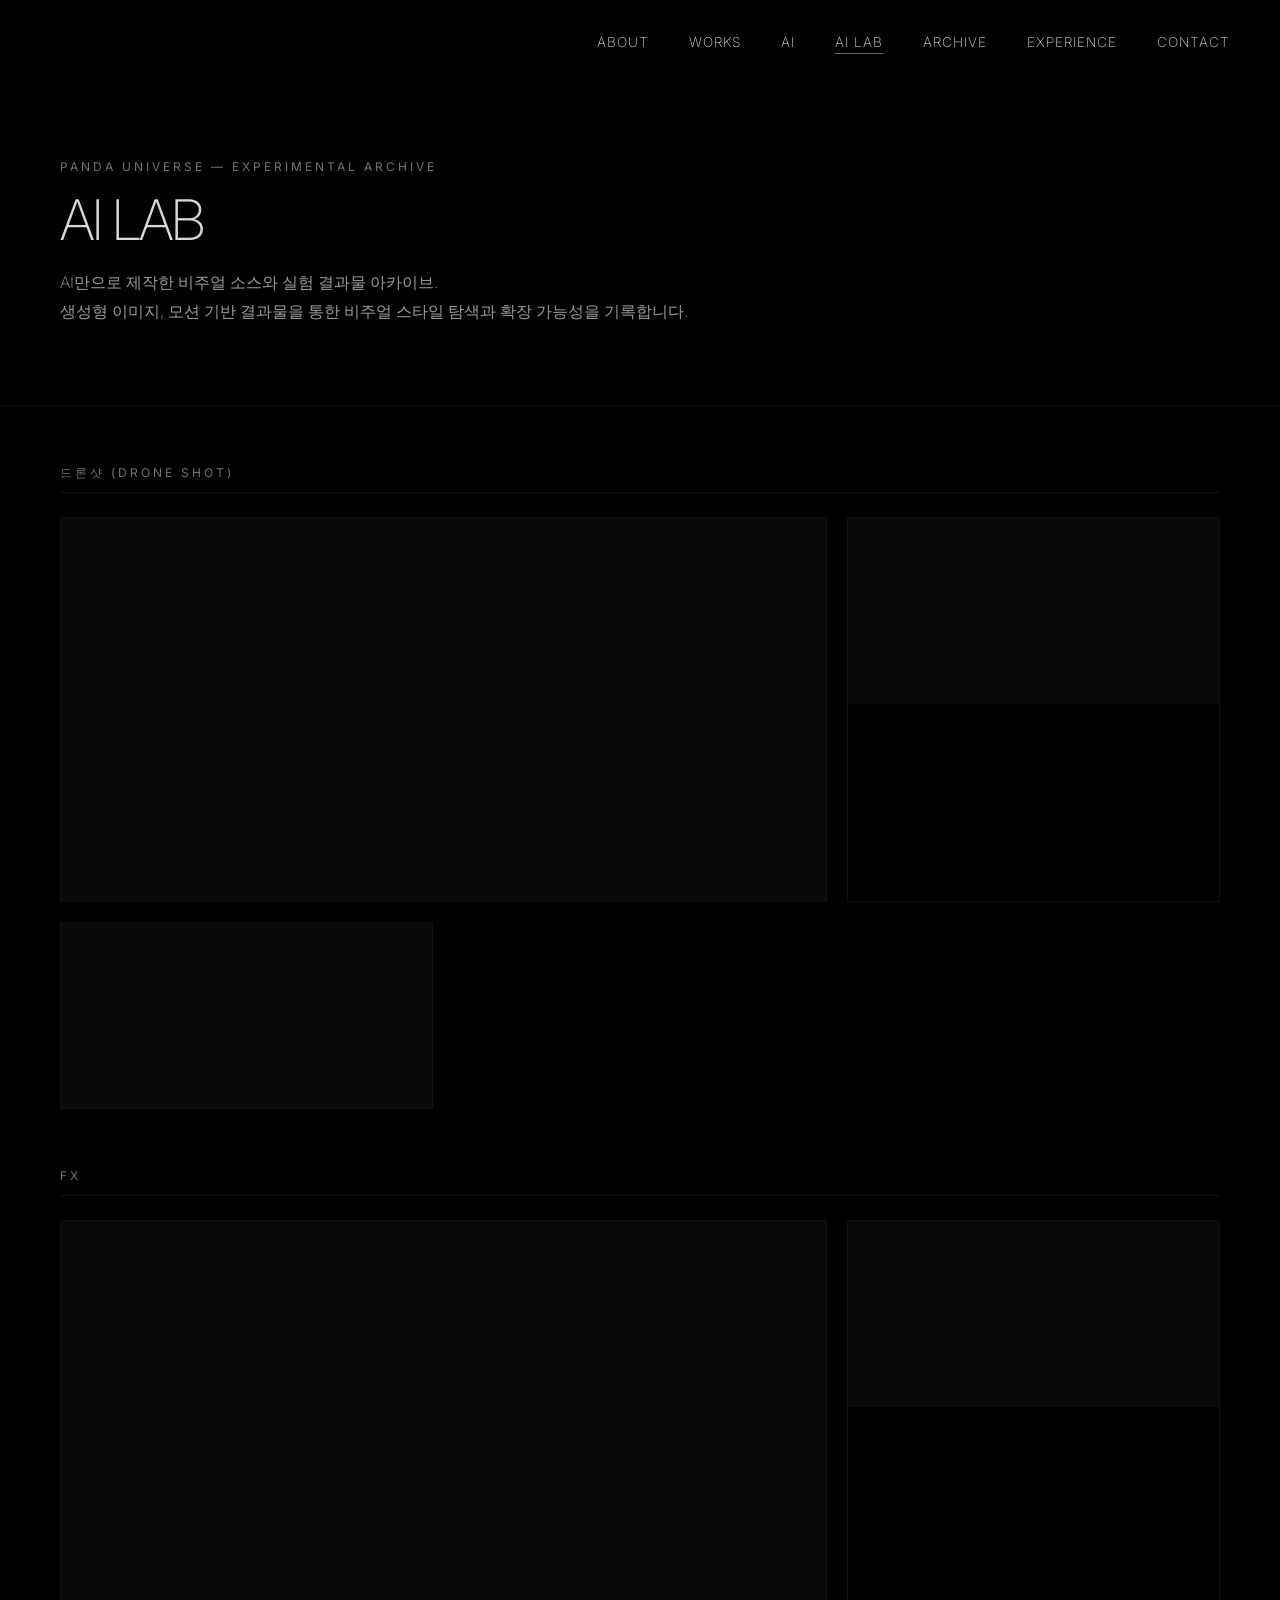
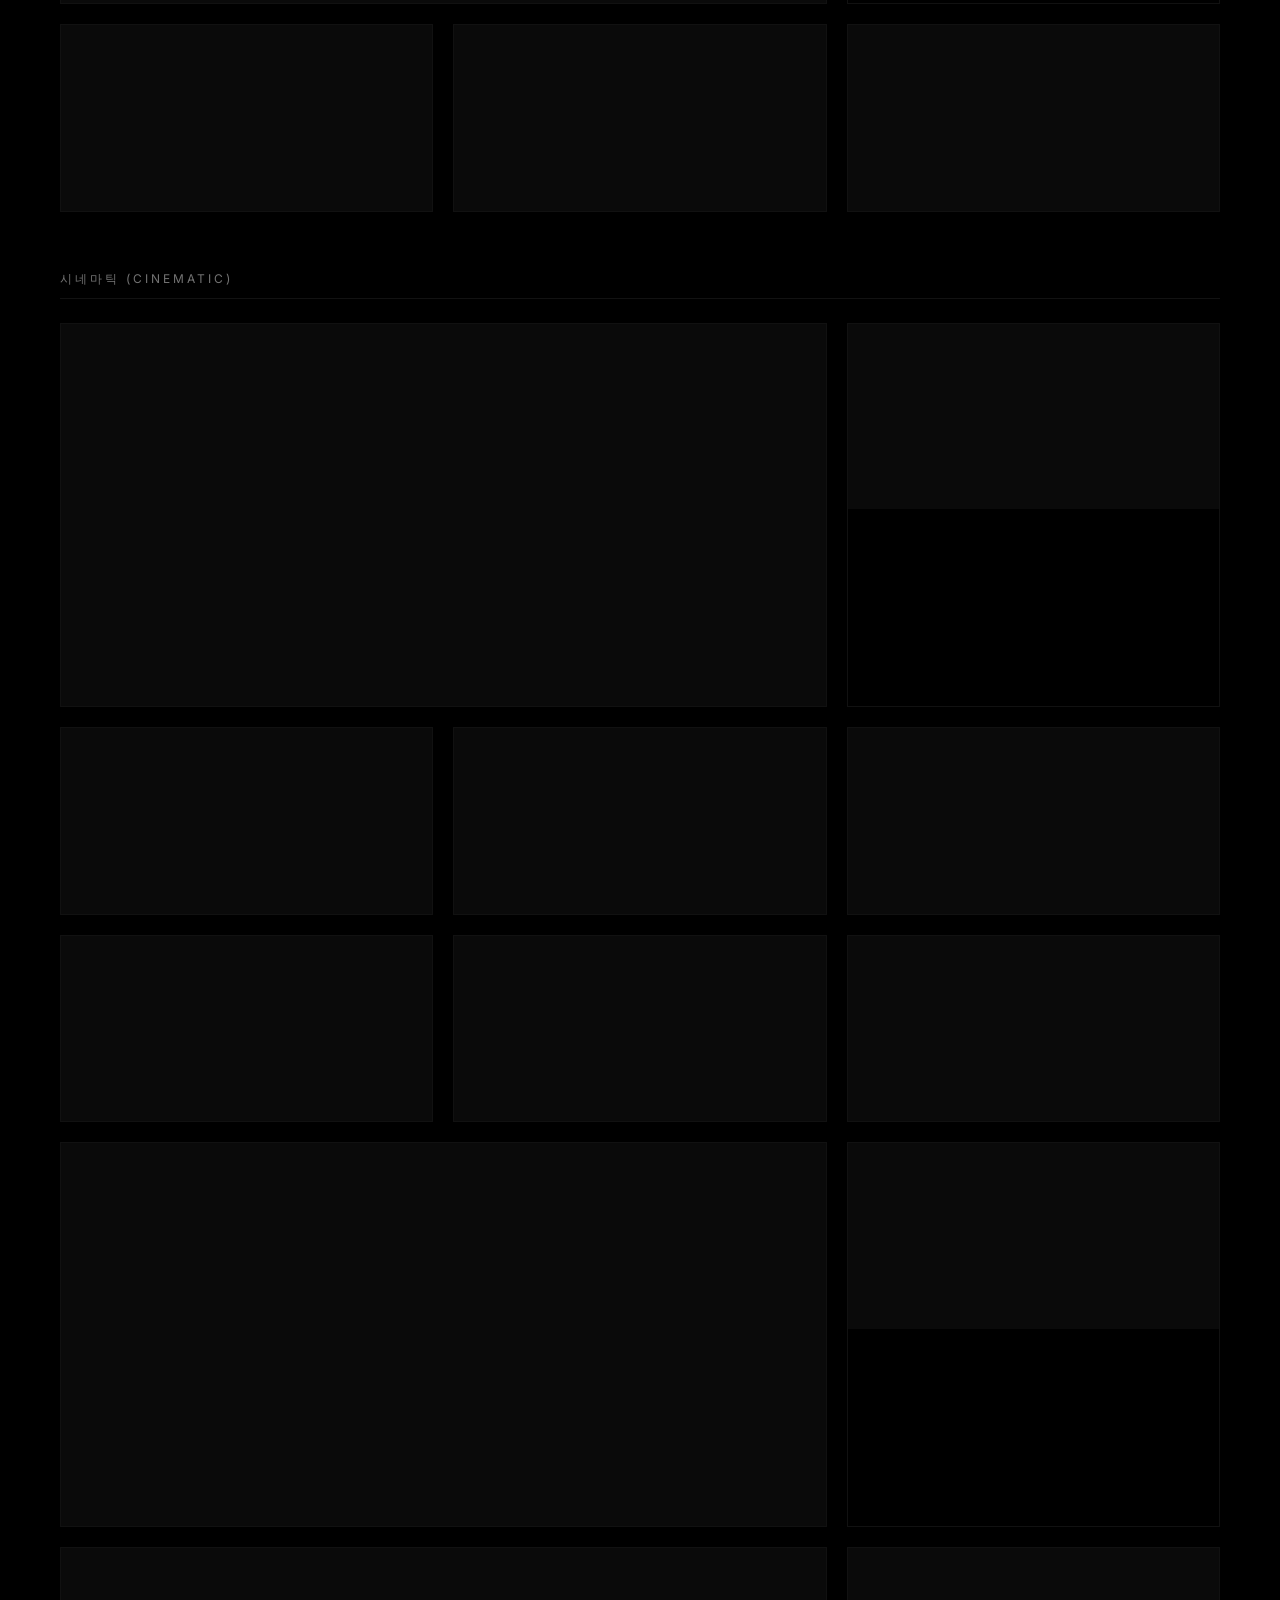
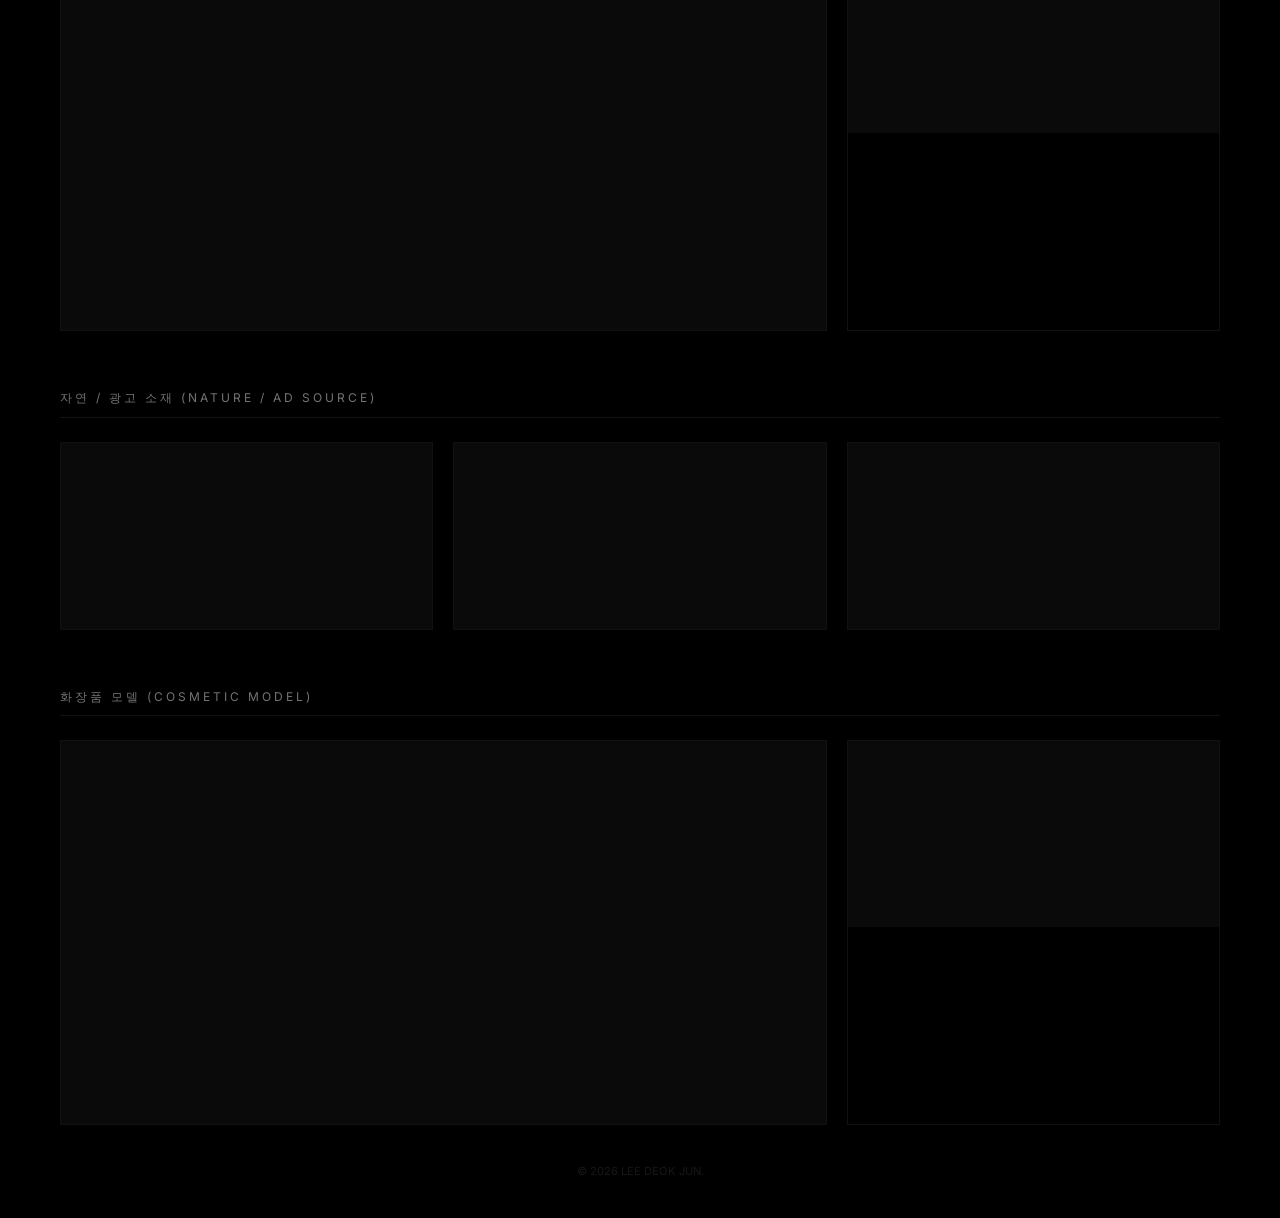
==== commit 31e27bd2: "Update ai-lab.html" ====
--- a/ai-lab.html
+++ b/ai-lab.html
@@ -95,12 +95,12 @@
             font-weight: 400;
         }
 
-        .lab-grid {
-            display: grid;
-            grid-template-columns: repeat(3, 1fr);
-            gap: 20px;
-            grid-auto-flow: dense;
-        }
+     .lab-grid {
+    display: grid;
+    grid-template-columns: repeat(3, 1fr);
+    gap: 20px;
+    grid-auto-flow: dense;
+}
 
         /* 큰 박스를 만들기 위한 CSS 추가 완료 */
         .lab-item.wide {
@@ -115,14 +115,13 @@
             display: block;
         }
 
-        .lab-item video {
-            width: 100%;
-            height: 100%;
-            object-fit: cover;
-            display: block;
-            transition: transform 0.5s ease;
-            background: #0a0a0a;
-        }
+     .lab-item video {
+    width: 100%;
+    height: auto;
+    display: block;
+    transition: transform 0.5s ease;
+    background: #0a0a0a;
+}
         .lab-item:hover video { transform: scale(1.04); }
 
         .lab-item-overlay {
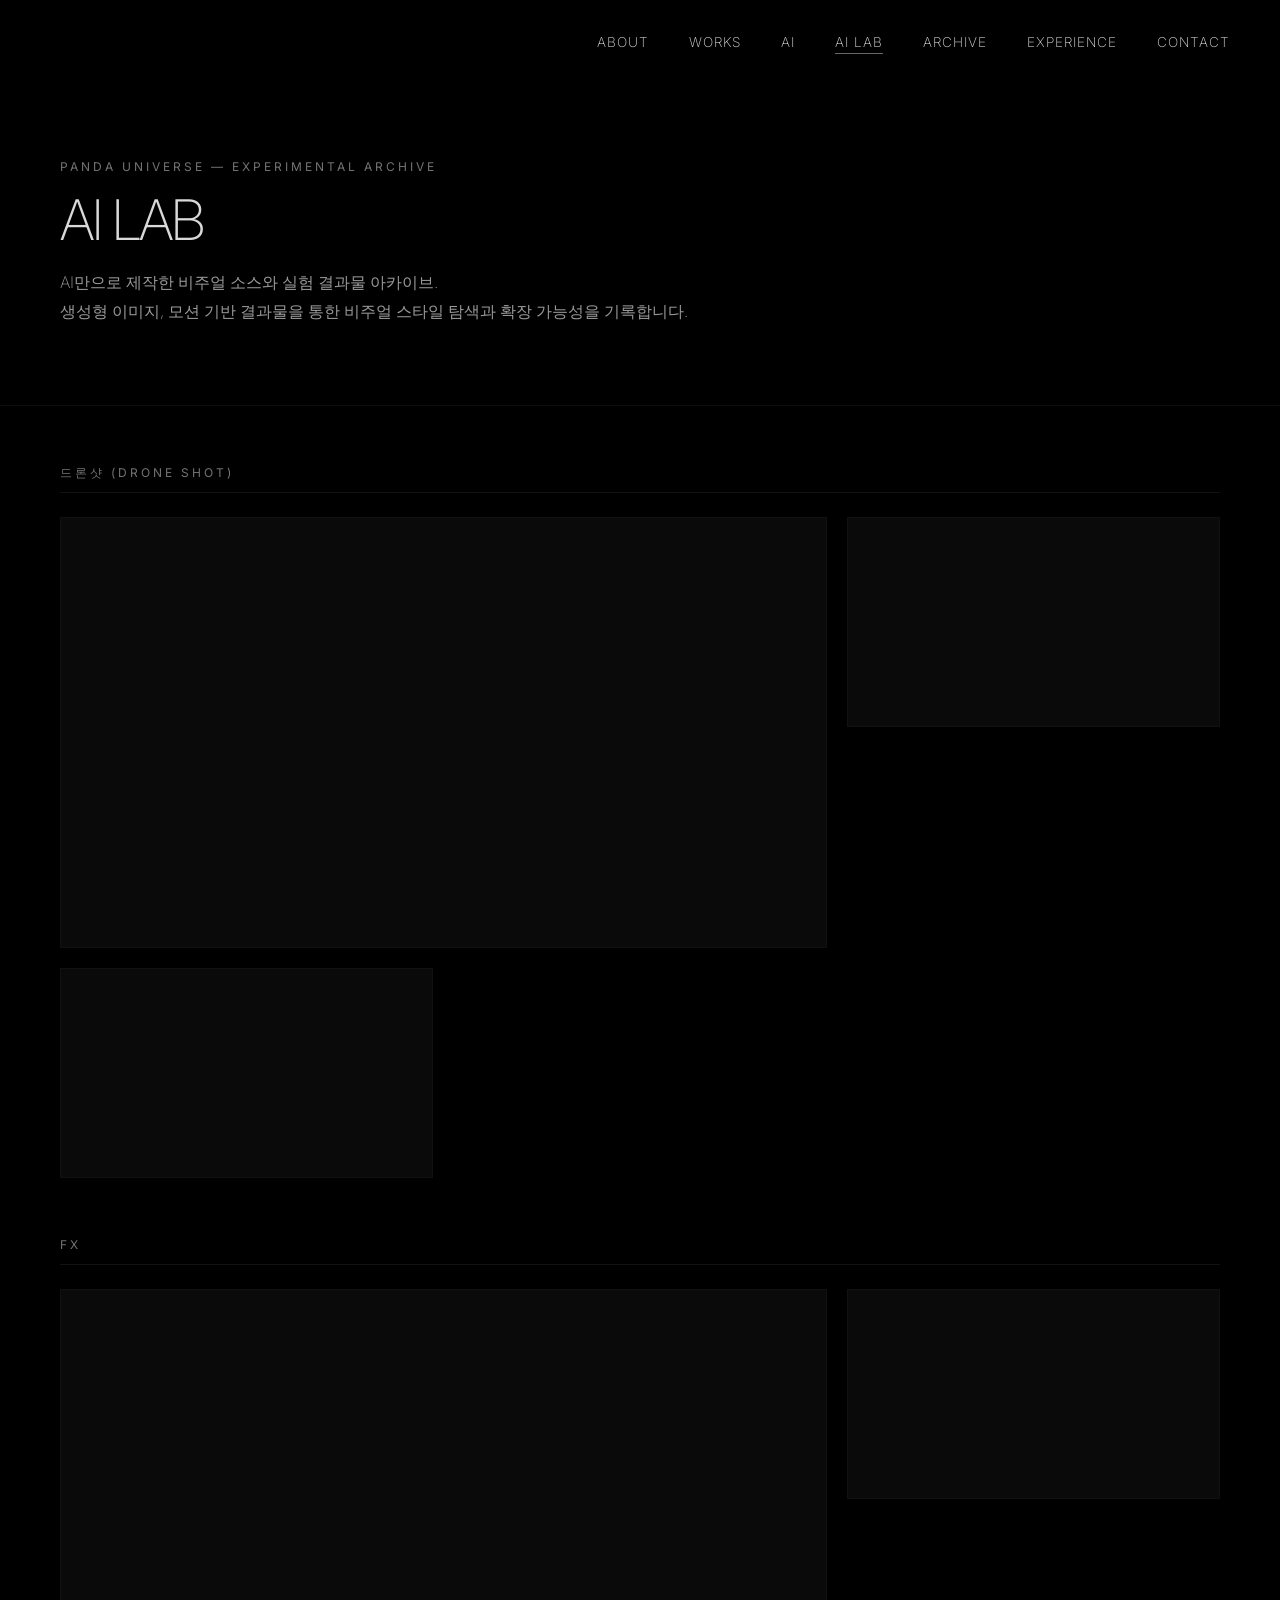
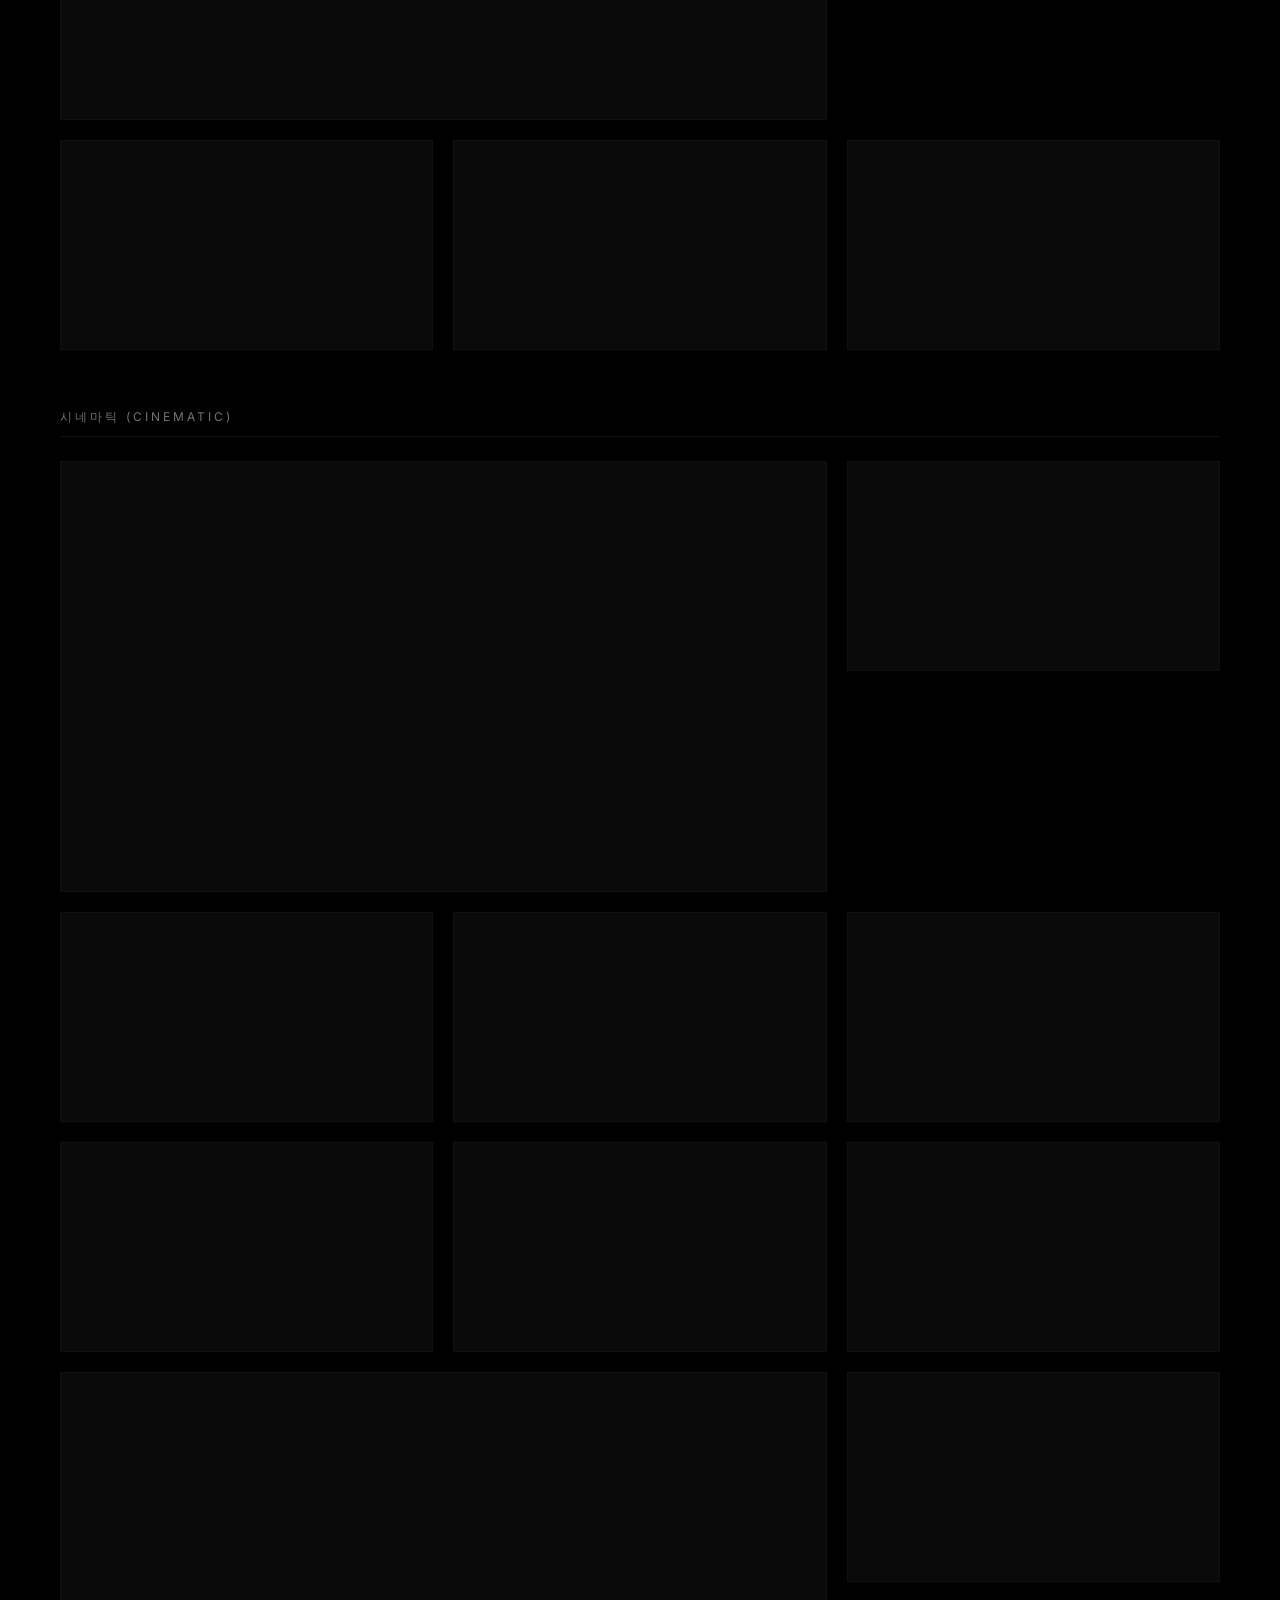
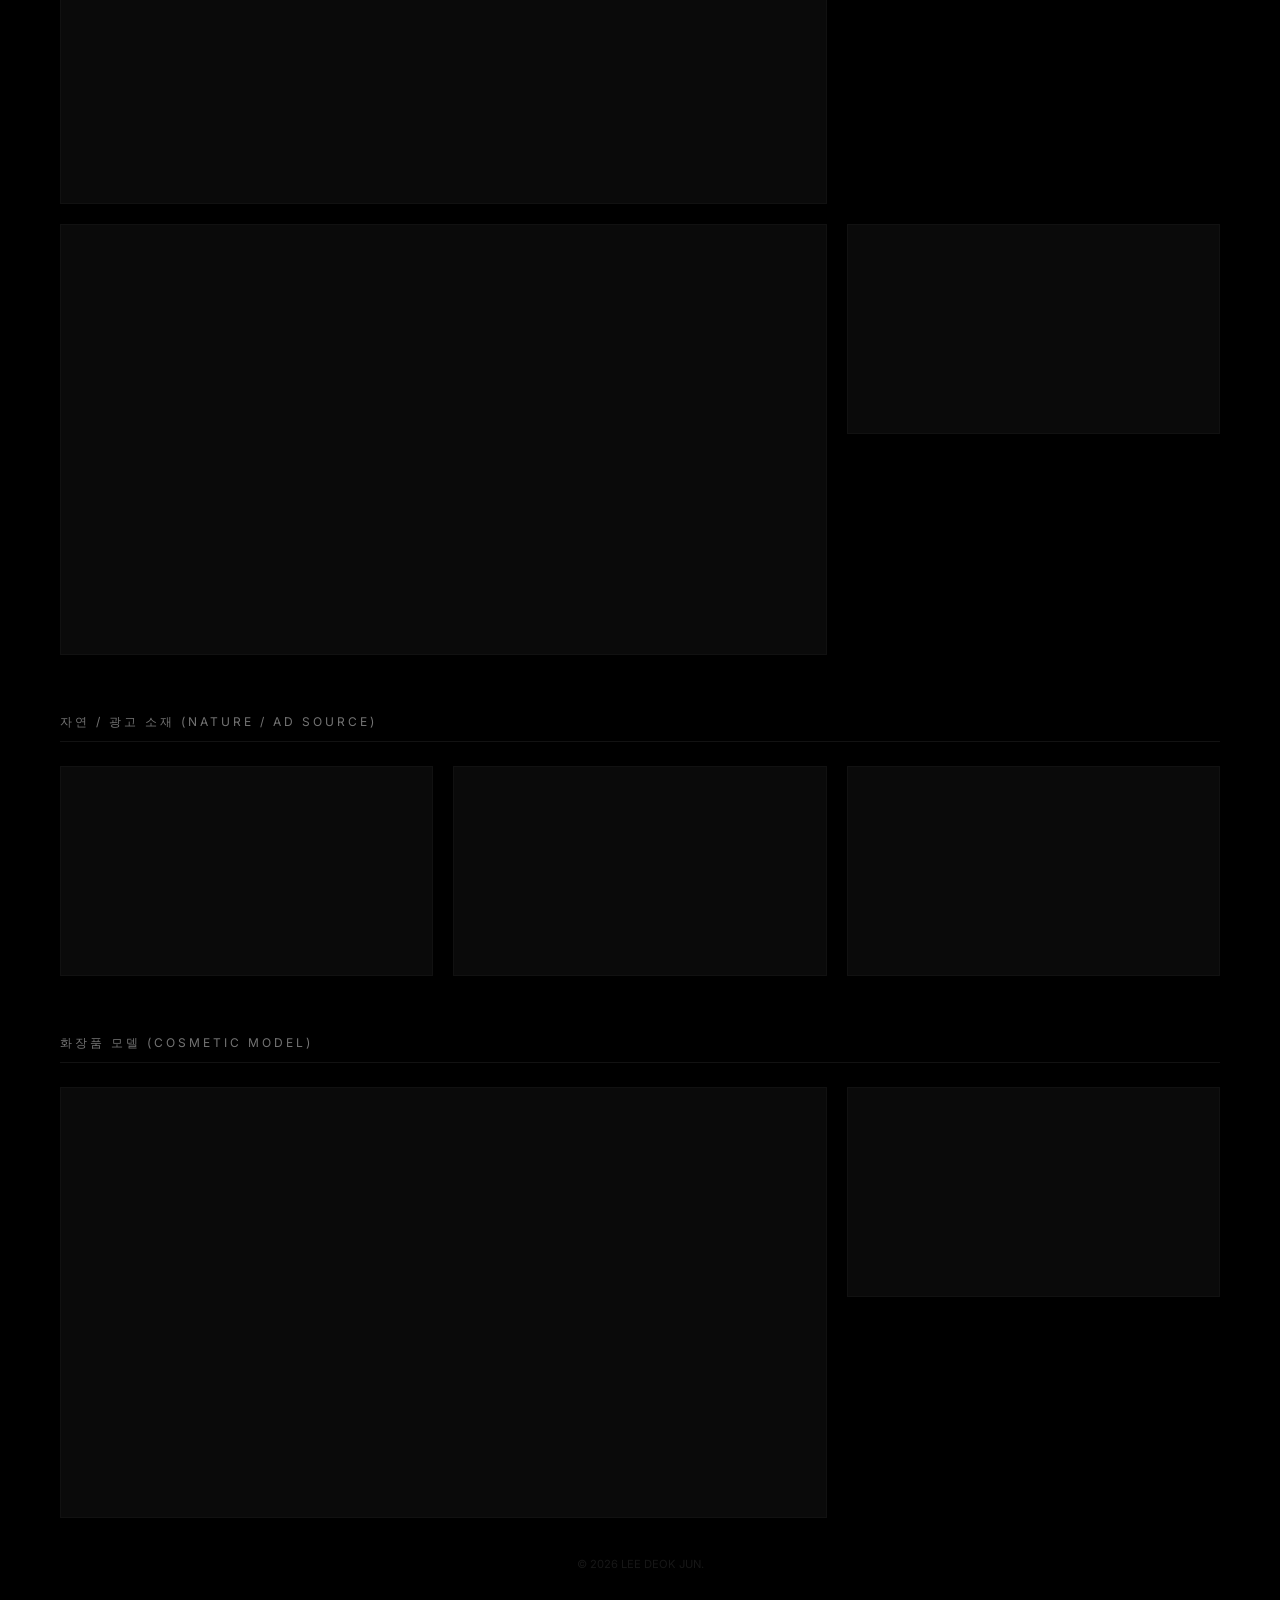
==== commit a8b90c3f: "Update ai-lab.html" ====
--- a/ai-lab.html
+++ b/ai-lab.html
@@ -95,11 +95,15 @@
             font-weight: 400;
         }
 
-     .lab-grid {
+   .lab-grid {
     display: grid;
     grid-template-columns: repeat(3, 1fr);
     gap: 20px;
-    grid-auto-flow: dense;
+}
+
+/* 아래 3줄을 lab-grid 바로 밑에 새로 추가하세요 */
+.lab-grid > div:not(.lab-item) {
+    display: contents;
 }
 
         /* 큰 박스를 만들기 위한 CSS 추가 완료 */
@@ -107,17 +111,19 @@
             grid-column: span 2;
         }
 
-        .lab-item {
-            position: relative;
-            overflow: hidden;
-            border: 1px solid #111;
-            cursor: pointer;
-            display: block;
-        }
-
-     .lab-item video {
+  .lab-item {
+    position: relative;
+    overflow: hidden;
+    border: 1px solid #111;
+    cursor: pointer;
+    display: block;
+    aspect-ratio: 16 / 9; /* 추가: 모든 박스 크기를 16:9 비율로 무조건 똑같이 고정 */
+}
+
+.lab-item video {
     width: 100%;
-    height: auto;
+    height: 100%; /* auto에서 100%로 변경 */
+    object-fit: cover; /* 추가: 영상이 찌그러지지 않고 박스에 꽉 차게 맞춤 */
     display: block;
     transition: transform 0.5s ease;
     background: #0a0a0a;
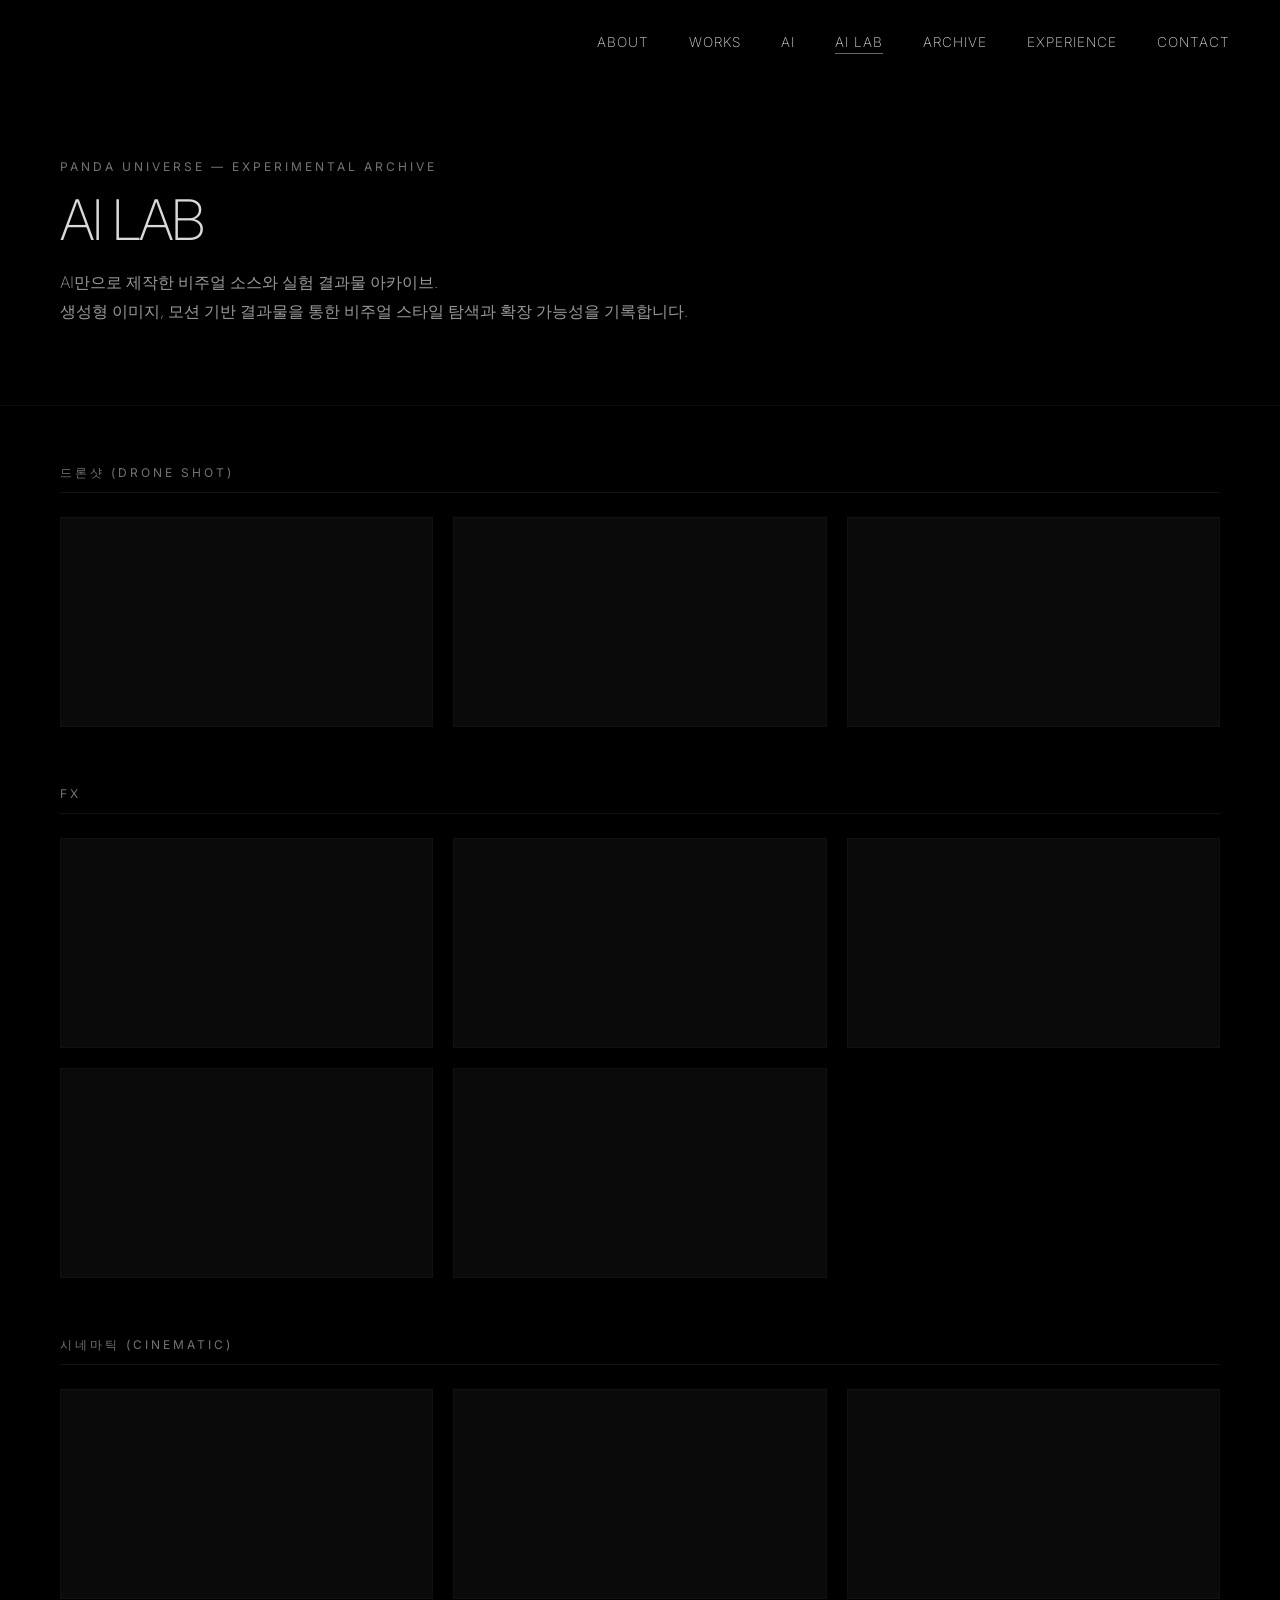
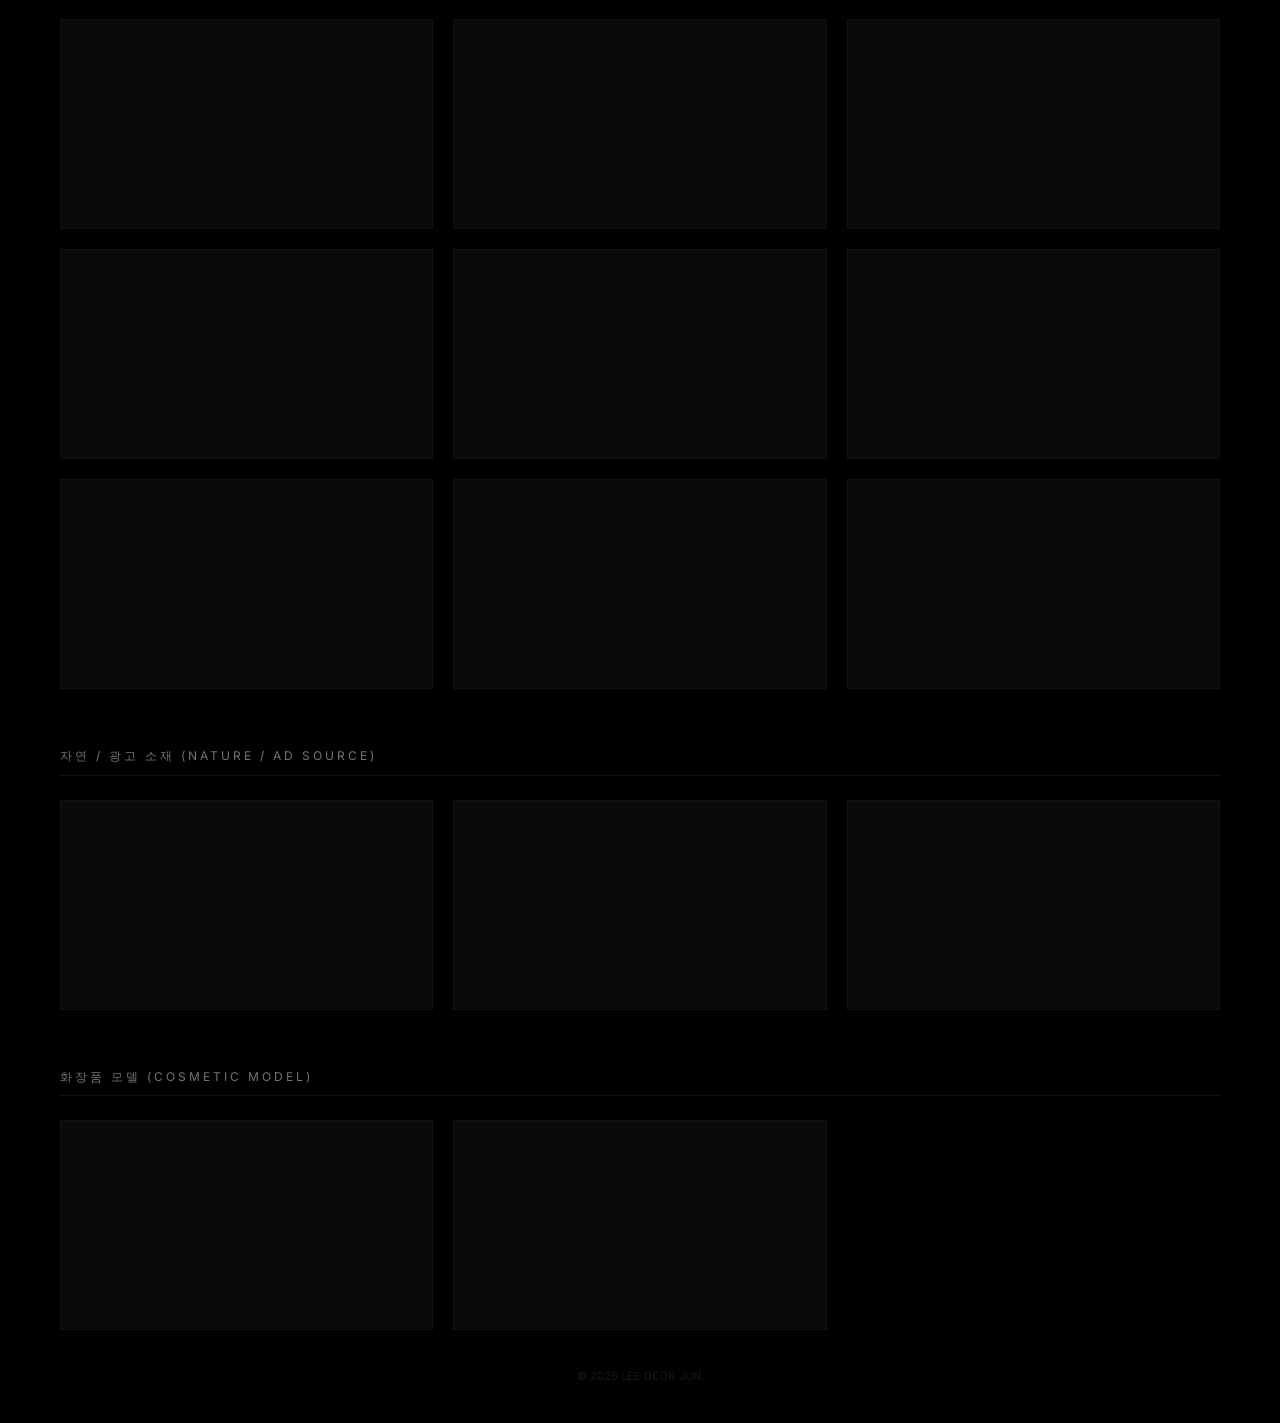
==== commit b2c663d1: "Update ai-lab.html" ====
--- a/ai-lab.html
+++ b/ai-lab.html
@@ -95,39 +95,35 @@
             font-weight: 400;
         }
 
-   .lab-grid {
+.lab-grid {
     display: grid;
-    grid-template-columns: repeat(3, 1fr);
+    grid-template-columns: repeat(3, minmax(0, 1fr));
     gap: 20px;
+    align-items: stretch;
 }
 
-/* 아래 3줄을 lab-grid 바로 밑에 새로 추가하세요 */
-.lab-grid > div:not(.lab-item) {
-    display: contents;
-}
-
-        /* 큰 박스를 만들기 위한 CSS 추가 완료 */
-        .lab-item.wide {
-            grid-column: span 2;
-        }
-
-  .lab-item {
+
+.lab-item {
     position: relative;
     overflow: hidden;
     border: 1px solid #111;
     cursor: pointer;
     display: block;
-    aspect-ratio: 16 / 9; /* 추가: 모든 박스 크기를 16:9 비율로 무조건 똑같이 고정 */
+    width: 100%;
+    aspect-ratio: 16 / 9;
+    background: #0a0a0a;
 }
+
 
 .lab-item video {
     width: 100%;
-    height: 100%; /* auto에서 100%로 변경 */
-    object-fit: cover; /* 추가: 영상이 찌그러지지 않고 박스에 꽉 차게 맞춤 */
+    height: 100%;
+    object-fit: cover;
     display: block;
     transition: transform 0.5s ease;
     background: #0a0a0a;
 }
+
         .lab-item:hover video { transform: scale(1.04); }
 
         .lab-item-overlay {
@@ -233,9 +229,10 @@
             .lightbox-next { right: 10px; }
             .lightbox-close { right: 20px; }
         }
-        @media (min-width: 769px) and (max-width: 1200px) {
-            .lab-grid { grid-template-columns: repeat(2, 1fr); }
-        }
+     @media (min-width: 769px) and (max-width: 1200px) {
+    .lab-grid { grid-template-columns: repeat(3, minmax(0, 1fr)); }
+}
+
     </style>
 </head>
 <body>
@@ -261,7 +258,7 @@
 <div class="lab-section">
     <div class="lab-section-title">드론샷 (Drone Shot)</div>
     <div class="lab-grid">
-        <div class="lab-item wide" data-index="0" onclick="openLightbox(0)">
+        <div class="lab-item" data-index="0" onclick="openLightbox(0)">
             <video autoplay loop muted playsinline>
                 <source src="images/Personal/AI_source/07.mp4" type="video/mp4">
             </video>
@@ -295,7 +292,7 @@
 <div class="lab-section">
     <div class="lab-section-title">FX</div>
     <div class="lab-grid">
-        <div class="lab-item wide" data-index="3" onclick="openLightbox(3)">
+        <div class="lab-item" data-index="3" onclick="openLightbox(3)">
             <video autoplay loop muted playsinline>
                 <source src="images/Personal/AI_source/08.mp4" type="video/mp4">
             </video>
@@ -347,7 +344,7 @@
 <div class="lab-section">
     <div class="lab-section-title">시네마틱 (Cinematic)</div>
     <div class="lab-grid">
-        <div class="lab-item wide" data-index="7" onclick="openLightbox(7)">
+        <div class="lab-item" data-index="7" onclick="openLightbox(7)">
             <video autoplay loop muted playsinline>
                 <source src="images/Personal/AI_source/06.mp4" type="video/mp4">
             </video>
@@ -419,7 +416,7 @@
                 <div class="lab-item-title">Snow to City Transition</div>
             </div>
         </div>
-        <div class="lab-item wide" data-index="16" onclick="openLightbox(16)">
+        <div class="lab-item" data-index="16" onclick="openLightbox(16)">
             <video autoplay loop muted playsinline>
                 <source src="images/Personal/AI_source/13.mp4" type="video/mp4">
             </video>
@@ -437,7 +434,7 @@
                 <div class="lab-item-title">Compositing Process</div>
             </div>
         </div>
-        <div class="lab-item wide" data-index="19" onclick="openLightbox(19)">
+        <div class="lab-item" data-index="19" onclick="openLightbox(19)">
             <video autoplay loop muted playsinline>
                 <source src="images/Personal/AI_source/15.mp4" type="video/mp4">
             </video>
@@ -496,7 +493,7 @@
 <div class="lab-section">
     <div class="lab-section-title">화장품 모델 (Cosmetic Model)</div>
     <div class="lab-grid">
-        <div class="lab-item wide" data-index="13" onclick="openLightbox(13)">
+       <div class="lab-item" data-index="13" onclick="openLightbox(13)">
             <video autoplay loop muted playsinline>
                 <source src="images/Personal/AI_source/11.mp4" type="video/mp4">
             </video>
